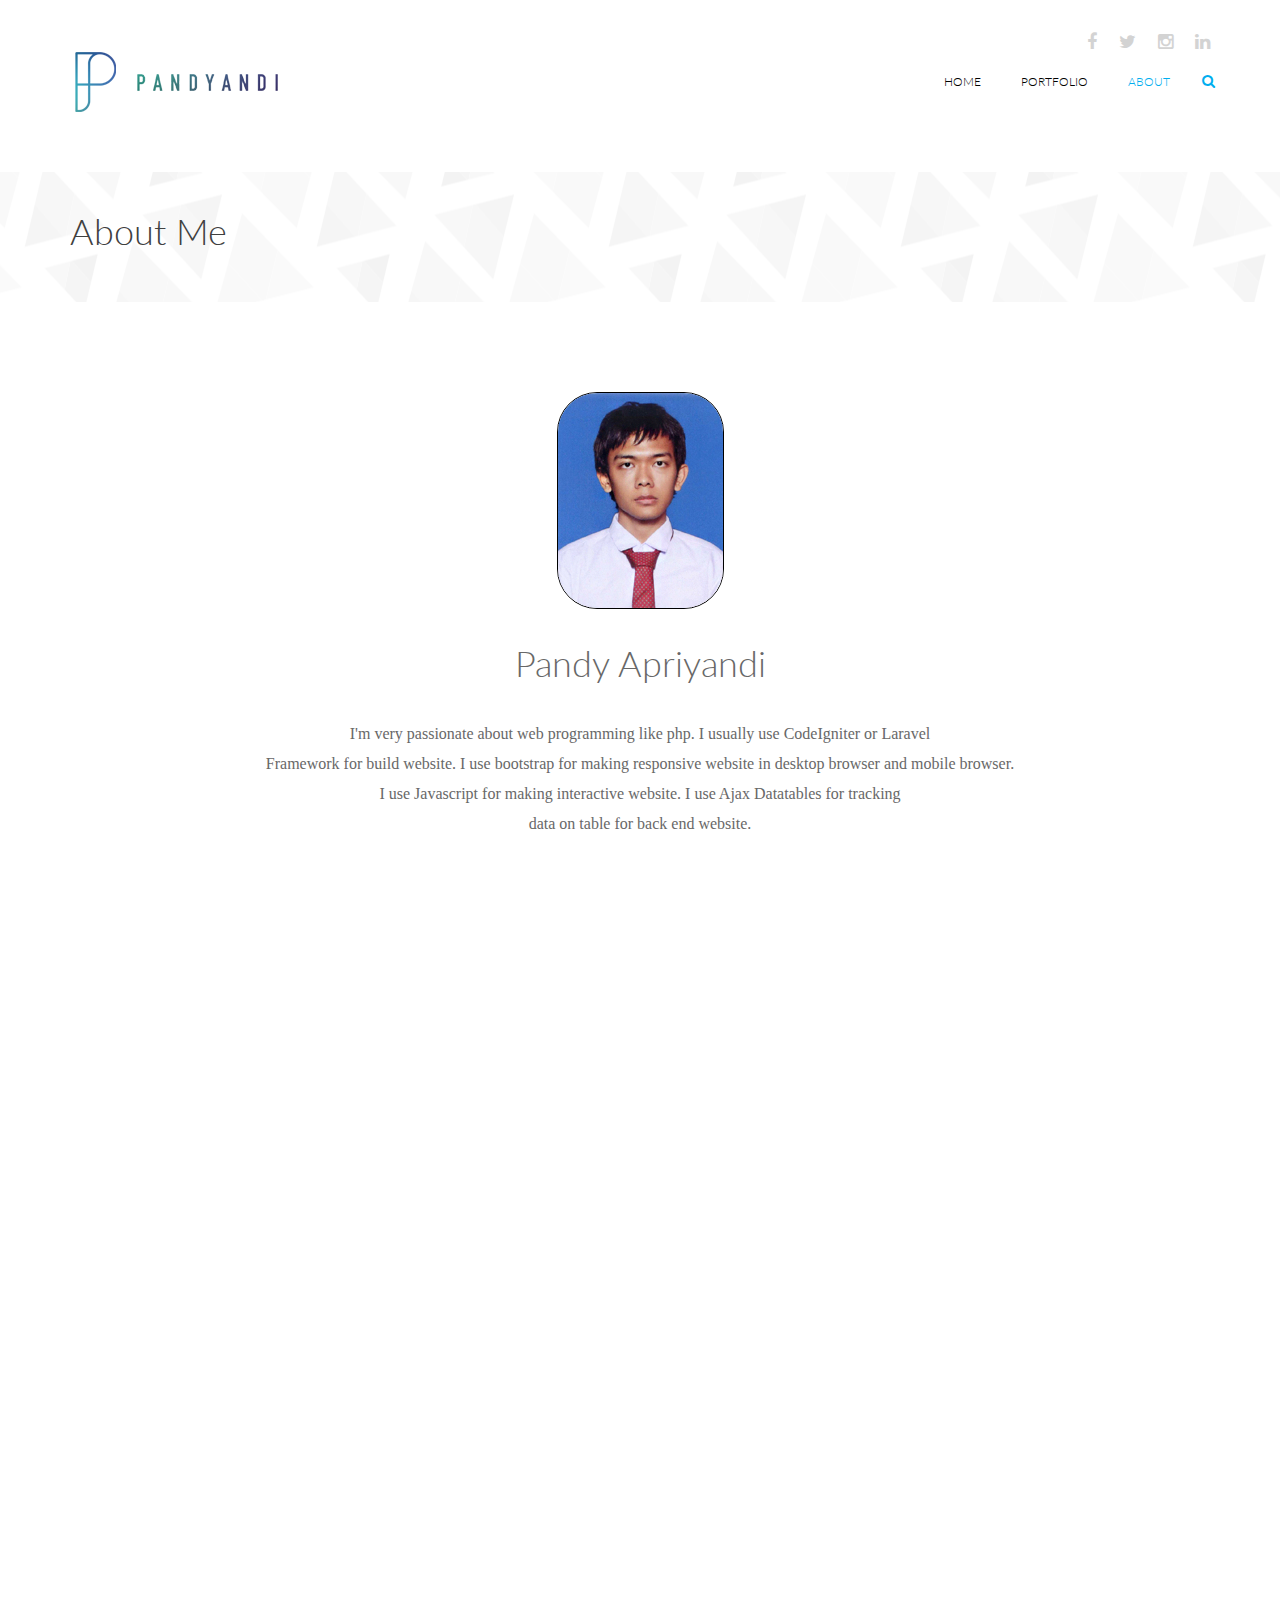
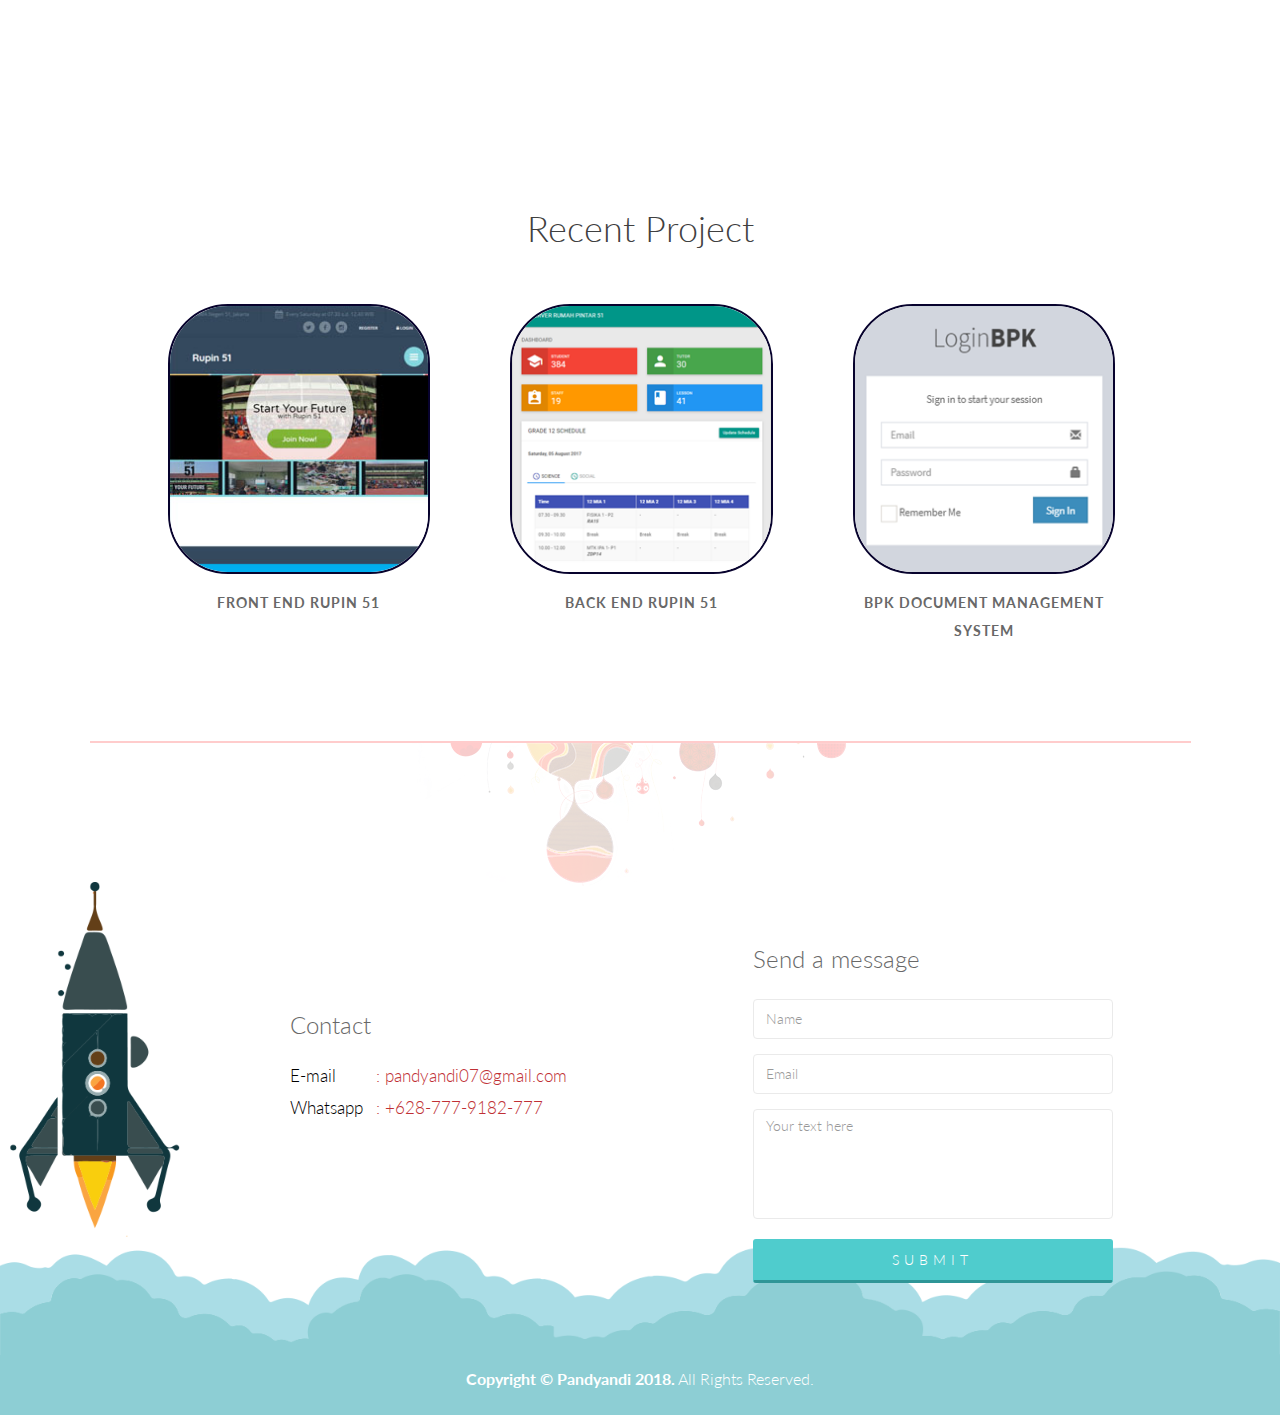
==== about.html @ 8406bbb0 "modified about" ====
<!DOCTYPE html>
<html lang="en">
<head>
    <meta charset="utf-8">
    <meta name="viewport" content="width=device-width, initial-scale=1.0">
    <meta name="description" content="">
    <meta name="author" content="">
    <title>Pandyandi</title>
    <link href="css/bootstrap.min.css" rel="stylesheet">
    <link href="css/font-awesome.min.css" rel="stylesheet">
    <link href="css/lightbox.css" rel="stylesheet"> 
    <link href="css/animate.min.css" rel="stylesheet"> 
	<link href="css/main.css" rel="stylesheet">
	<link href="css/responsive.css" rel="stylesheet">

    <!--[if lt IE 9]>
	    <script src="js/html5shiv.js"></script>
	    <script src="js/respond.min.js"></script>
    <![endif]-->       
    <link rel="shortcut icon" href="images/ico/favicon.ico">
    <link rel="apple-touch-icon-precomposed" sizes="144x144" href="images/ico/apple-touch-icon-144-precomposed.png">
    <link rel="apple-touch-icon-precomposed" sizes="114x114" href="images/ico/apple-touch-icon-114-precomposed.png">
    <link rel="apple-touch-icon-precomposed" sizes="72x72" href="images/ico/apple-touch-icon-72-precomposed.png">
    <link rel="apple-touch-icon-precomposed" href="images/ico/apple-touch-icon-57-precomposed.png">
</head><!--/head-->

<body>
    <header id="header">      
        <div class="container">
            <div class="row">
                <div class="col-sm-12 overflow">
                   <div class="social-icons pull-right">
                        <ul class="nav nav-pills">
                            <li><a href="https://www.facebook.com/pandyandi"><i class="fa fa-facebook"></i></a></li>
                            <li><a href="https://www.twitter.com/pandyandi"><i class="fa fa-twitter"></i></a></li>
                            <li><a href="https://www.instagram.com/pandyandi"><i class="fa fa-instagram"></i></a></li>
                            <li><a href="https://www.linkedin.com/in/pandy-apriyandi-894330129/"><i class="fa fa-linkedin"></i></a></li>
                        </ul>
                    </div> 
                </div>
             </div>
        </div>
        <div class="navbar navbar-inverse" role="banner">
            <div class="container">
                <div class="navbar-header">
                    <button type="button" class="navbar-toggle" data-toggle="collapse" data-target=".navbar-collapse">
                        <span class="sr-only">Toggle navigation</span>
                        <span class="icon-bar"></span>
                        <span class="icon-bar"></span>
                        <span class="icon-bar"></span>
                    </button>

                    <a class="navbar-brand" href="index.html">
                        <h1><img src="images/logo.png" alt="logo"></h1>
                    </a>
                    
                </div>
                <div class="collapse navbar-collapse">
                    <ul class="nav navbar-nav navbar-right">
                        <li class="dropdown"><a href="https://pandyandi.github.io/">Home</a></li>
                        <li class="dropdown"><a href="portfolio.html">Portfolio</a></li>
                        <li class="active"><a href="about.html">About</a></li>           
                    </ul>
                </div>
                <div class="search">
                    <form role="form">
                        <i class="fa fa-search"></i>
                        <div class="field-toggle">
                            <input type="text" class="search-form" autocomplete="off" placeholder="Search">
                        </div>
                    </form>
                </div>
            </div>
        </div>
    </header>
    <!--/#header-->


    <section id="page-breadcrumb">
        <div class="vertical-center sun">
             <div class="container">
                <div class="row">
                    <div class="action">
                        <div class="col-sm-12">
                            <h1 class="title">About Me</h1>
                            <!-- <p>Why our Clients love to work with us.</p> -->
                        </div>
                     </div>
                </div>
            </div>
        </div>
   </section>
    <!--/#page-breadcrumb-->

    <section id="about-company" class="padding-top wow fadeInUp" data-wow-duration="400ms" data-wow-delay="400ms">
        <div class="container">
            <div class="row">
                <div class="col-sm-12 text-center">
                    <img src="images/aboutus/photo.png" class="margin-bottom photo" alt="">
                    <h1 class="margin-bottom">Pandy Apriyandi</h1>
                    <div class="row">   
                        <div class="col-sm-2"></div>
                        <div class="col-sm-8">                
                        <p style="font-size: 16px;line-height: 30px;font-family:palatino linotype;color: #686868">I'm very passionate about web programming like php. I usually use CodeIgniter or Laravel<br> Framework for build website. I use bootstrap for making responsive website in desktop browser and mobile browser. I use Javascript for making interactive website. I use Ajax Datatables for tracking<br> data on table for back end website.</p>
                        </div>
                        <div class="col-sm-3"></div>
                    </div> 
                </div>
            </div>
        </div>
    </section>
    <!--/#about-company-->    

    <!-- <section id="action">
        <div class="vertical-center">
             <div class="container">
                <div class="row">
                    <div class="action count">
                        <div class="col-sm-3 text-center wow bounceIn" data-wow-duration="1000ms" data-wow-delay="300ms">
                            <h1 class="timer bold" data-to="7000" data-speed="3000" data-from="0"></h1>   
                            <h3>Happy Clients</h3>
                        </div>
                        <div class="col-sm-3 text-center wow bounceIn" data-wow-duration="1000ms" data-wow-delay="300ms">
                            <h1 class="timer bold" data-to="12" data-speed="3000" data-from="0"></h1>   
                            <h3>Years in Business</h3> 
                        </div>
                        <div class="col-sm-3 text-center wow bounceIn" data-wow-duration="1000ms" data-wow-delay="300ms">
                            <h1 class="timer bold" data-to="432" data-speed="3000" data-from="0"></h1> 
                            <h3>Cups of Coffee</h3>
                        </div>
                        <div class="col-sm-3 text-center wow bounceIn" data-wow-duration="1000ms" data-wow-delay="300ms">
                            <h1 class="timer bold" data-to="145" data-speed="3000" data-from="0"></h1> 
                            <h3>Total Project</h3>
                        </div>
                    </div>
                </div>
            </div>
        </div>
    </section> -->
    <!--/#action-->

    <section id="company-information" class="padding-top">
        <div class="container">
            <div class="row">
                <div class="about-us">
                    <div class="col-sm-6 wow fadeInLeft" data-wow-duration="1000ms" data-wow-delay="300ms">
                        <!-- <h2 class="bold">About Me</h2>
                        <div class="row">
                            <div class="col-sm-5">
                                <img src="images/aboutus/6.png" class="img-responsive" alt="">
                            </div>
                            <div class="col-sm-7">
                                <h3 class="top-zero">Pandy Apriyandi</h3>
                                <p><br>I am Pandy Apriyandi. I am fresh graduate from Gunadarma University. I am hard worker. Honesty and discipline is my priority. I have good communication to other. <br> <br>I like to learn something new to get new experience in working. I am very passionate about web programming like php. I usually use CodeIgniter and Laravel for making website.</p>
                            </div>
                        </div> -->
                        <br>
                        <br>
                        <br>
                        <div class="clients text-center wow fadeInUp" data-wow-duration="500ms" data-wow-delay="300ms">
                            <p style="margin-top: 160px"><img src="images/home/laptop.png" class="img-responsive" alt=""></p>
                            <h1 class="title">Full Stack Web Developer</h1>
                            <!--<p>Sed do eiusmod tempor incididunt ut labore et dolore magna aliqua. <br> Ut enim ad minim veniam, quis nostrud </p>-->
                        </div>
                    </div>
                    <div class="col-sm-6 wow fadeInRight" data-wow-duration="1000ms" data-wow-delay="300ms">
                        <div class="our-skills">
                            <h2 class="bold">Skills</h2>
                            <div class="single-skill">
                                <h3>HTML5</h3>
                                <div class="progress">
                                    <div class="progress-bar six-sec-ease-in-out" style="background: darkmagenta" role="progressbar"  data-transition="91">91%</div>
                                </div>
                            </div>
                            <div class="single-skill">
                                <h3>CSS3</h3>
                                <div class="progress">
                                    <div class="progress-bar progress-bar-primary six-sec-ease-in-out" role="progressbar"  data-transition="87">87%</div>
                                </div>
                            </div>
                            <div class="single-skill">
                                <h3>jQuery</h3>
                                <div class="progress">
                                    <div class="progress-bar progress-bar-success six-sec-ease-in-out" role="progressbar"  data-transition="85">85%</div>
                                </div>
                            </div>
                            <div class="single-skill">
                                <h3>AJAX/AXIOS</h3>
                                <div class="progress">
                                    <div class="progress-bar progress-bar-danger six-sec-ease-in-out" role="progressbar"  data-transition="81">81%</div>
                                </div>
                            </div>
                            <div class="single-skill">
                                <h3>PHP</h3>
                                <div class="progress">
                                    <div class="progress-bar progress-bar-warning six-sec-ease-in-out" role="progressbar"  data-transition="73">73%</div>
                                </div>
                            </div>
                            <div class="single-skill">
                                <h3>CodeIgniter/Laravel</h3>
                                <div class="progress">
                                    <div class="progress-bar progress-bar-primary six-sec-ease-in-out" role="progressbar"  data-transition="84">84%</div>
                                </div>
                            </div>
                            <div class="single-skill">
                                <h3>Node.js</h3>
                                <div class="progress">
                                    <div class="progress-bar six-sec-ease-in-out" role="progressbar"  data-transition="52">52%</div>
                                </div>
                            </div>
                            <div class="single-skill">
                                <h3>Vue.js</h3>
                                <div class="progress">
                                    <div class="progress-bar progress-bar-success six-sec-ease-in-out" role="progressbar"  data-transition="21">21%</div>
                                </div>
                            </div>
                            <div class="single-skill">
                                <h3>React</h3>
                                <div class="progress">
                                    <div class="progress-bar progress-bar-warning six-sec-ease-in-out" role="progressbar"  data-transition="21">21%</div>
                                </div>
                            </div>
                        </div>
                    </div>
                </div>
            </div>
        </div>
    </section>
    <section id="related-work" class="padding-top padding-bottom">
        <div class="container">
            <div class="row">
                <h1 class="title text-center">Recent Project</h1>
                <div class="col-sm-1">
                </div>
                <div class="col-sm-3" style="margin-right: 50px">
                    <div class="portfolio-wrapper">
                        <div class="portfolio-single">
                            <div class="portfolio-thumb">
                                <img src="images/portfolio/1.png" class="img-responsive2" alt="">
                            </div>
                            <div class="portfolio-view">
                                <ul class="nav nav-pills">
                                    <li><a href="http://www.rupin51.org/"  target="_blank"><i class="fa fa-link"></i></a></li>
                                    <li><a href="images/portfolio/home.png" data-lightbox="example-set"><i class="fa fa-eye"></i></a></li>
                                </ul>
                            </div>
                        </div>
                        <div class="portfolio-info ">
                            <h2>Front End RUPIN 51</h2>
                        </div>
                    </div>
                </div>
                <div class="col-sm-3" style="margin-right: 50px">
                    <div class="portfolio-wrapper">
                        <div class="portfolio-single">
                            <div class="portfolio-thumb">
                                <img src="images/portfolio/staffrupin/small dashboard.png" class="img-responsive2" alt="">
                            </div>
                            <div class="portfolio-view">
                                <ul class="nav nav-pills">
                                    <li><a href="http://www.staff.rupin51.org/" target="_blank"><i class="fa fa-link"></i></a></li>
                                    <li><a href="images/portfolio/staffrupin/dashboard.png" data-lightbox="example-set"><i class="fa fa-eye"></i></a></li>
                                </ul>
                            </div>
                        </div>
                        <div class="portfolio-info ">
                            <h2>Back End RUPIN 51</h2>
                        </div>
                    </div>
                </div>
                <div class="col-sm-3">
                    <div class="portfolio-wrapper">
                        <div class="portfolio-single">
                            <div class="portfolio-thumb">
                                <img src="images/portfolio/bpk/small bpk login.png" class="img-responsive2" alt="">
                            </div>
                            <div class="portfolio-view">
                                <ul class="nav nav-pills">
                                    <li><a href="http://bpk.kampungusaha.com/login" target="_blank"><i class="fa fa-link"></i></a></li>
                                    <li><a href="images/portfolio/bpk/bpk login.png" data-lightbox="example-set"><i class="fa fa-eye"></i></a></li>
                                </ul>
                            </div>
                        </div>
                        <div class="portfolio-info ">
                            <h2>BPK Document Management System</h2>
                        </div>
                    </div>
                </div>
                <div class="col-sm-1"></div>
            </div>
        </div>
    </section>
    <!--/#related-work-->

    <!--/#company-information-->

    <!-- <section id="team">
        <div class="container">
            <div class="row">
                <h1 class="title text-center wow fadeInDown" data-wow-duration="500ms" data-wow-delay="300ms">Meet the Team</h1>
                <p class="text-center wow fadeInDown" data-wow-duration="400ms" data-wow-delay="400ms">Sed do eiusmod tempor incididunt ut labore et dolore magna aliqua. <br>
                Ut enim ad minim veniam, quis nostrud </p>
                <div id="team-carousel" class="carousel slide wow fadeIn" data-ride="carousel" data-wow-duration="400ms" data-wow-delay="400ms"> -->
                    <!-- Indicators -->
                    <!-- <ol class="carousel-indicators visible-xs">
                        <li data-target="#team-carousel" data-slide-to="0" class="active"></li>
                        <li data-target="#team-carousel" data-slide-to="1"></li>
                    </ol> -->
                    <!-- Wrapper for slides -->
                    <!-- <div class="carousel-inner">
                        <div class="item active">
                            <div class="col-sm-3 col-xs-6">
                                <div class="team-single-wrapper">
                                    <div class="team-single">
                                        <div class="person-thumb">
                                            <img src="images/aboutus/1.jpg" class="img-responsive" alt="">
                                        </div>
                                        <div class="social-profile">
                                            <ul class="nav nav-pills">
                                                <li><a href="#"><i class="fa fa-facebook"></i></a></li>
                                                <li><a href="#"><i class="fa fa-twitter"></i></a></li>
                                                <li><a href="#"><i class="fa fa-google-plus"></i></a></li>
                                            </ul>
                                        </div>
                                    </div>
                                    <div class="person-info">
                                        <h2>John Doe</h2>
                                        <p>CEO &amp; Developer</p>
                                    </div>
                                </div>
                            </div>
                            <div class="col-sm-3 col-xs-6">
                                <div class="team-single-wrapper">
                                    <div class="team-single">
                                        <div class="person-thumb">
                                            <img src="images/aboutus/2.jpg" class="img-responsive" alt="">
                                        </div>
                                        <div class="social-profile">
                                            <ul class="nav nav-pills">
                                                <li><a href="#"><i class="fa fa-facebook"></i></a></li>
                                                <li><a href="#"><i class="fa fa-twitter"></i></a></li>
                                                <li><a href="#"><i class="fa fa-google-plus"></i></a></li>
                                            </ul>
                                        </div>
                                    </div>
                                    <div class="person-info">
                                        <h2>John Doe</h2>
                                        <p>CEO &amp; Developer</p>
                                    </div>
                                </div>
                            </div>
                            <div class="col-sm-3 col-xs-6">
                                <div class="team-single-wrapper">
                                    <div class="team-single">
                                        <div class="person-thumb">
                                            <img src="images/aboutus/3.jpg" class="img-responsive" alt="">
                                        </div>
                                        <div class="social-profile">
                                            <ul class="nav nav-pills">
                                                <li><a href="#"><i class="fa fa-facebook"></i></a></li>
                                                <li><a href="#"><i class="fa fa-twitter"></i></a></li>
                                                <li><a href="#"><i class="fa fa-google-plus"></i></a></li>
                                            </ul>
                                        </div>
                                    </div>
                                    <div class="person-info">
                                        <h2>John Doe</h2>
                                        <p>CEO &amp; Developer</p>
                                    </div>
                                </div>
                            </div>
                            <div class="col-sm-3 col-xs-6">
                                <div class="team-single-wrapper">
                                    <div class="team-single">
                                        <div class="person-thumb">
                                            <img src="images/aboutus/1.jpg" class="img-responsive" alt="">
                                        </div>
                                        <div class="social-profile">
                                            <ul class="nav nav-pills">
                                                <li><a href="#"><i class="fa fa-facebook"></i></a></li>
                                                <li><a href="#"><i class="fa fa-twitter"></i></a></li>
                                                <li><a href="#"><i class="fa fa-google-plus"></i></a></li>
                                            </ul>
                                        </div>
                                    </div>
                                    <div class="person-info">
                                        <h2>John Doe</h2>
                                        <p>CEO &amp; Developer</p>
                                    </div>
                                </div>
                            </div>
                        </div>
                        <div class="item">
                            <div class="col-sm-3 col-xs-6">
                                <div class="team-single-wrapper">
                                    <div class="team-single">
                                        <div class="person-thumb">
                                            <img src="images/aboutus/4.jpg" class="img-responsive" alt="">
                                        </div>
                                        <div class="social-profile">
                                            <ul class="nav nav-pills">
                                                <li><a href="#"><i class="fa fa-facebook"></i></a></li>
                                                <li><a href="#"><i class="fa fa-twitter"></i></a></li>
                                                <li><a href="#"><i class="fa fa-google-plus"></i></a></li>
                                            </ul>
                                        </div>
                                    </div>
                                    <div class="person-info">
                                        <h2>John Doe</h2>
                                        <p>CEO &amp; Developer</p>
                                    </div>
                                </div>
                            </div>
                            <div class="col-sm-3 col-xs-6">
                                <div class="team-single-wrapper">
                                    <div class="team-single">
                                        <div class="person-thumb">
                                            <img src="images/aboutus/3.jpg" class="img-responsive" alt="">
                                        </div>
                                        <div class="social-profile">
                                            <ul class="nav nav-pills">
                                                <li><a href="#"><i class="fa fa-facebook"></i></a></li>
                                                <li><a href="#"><i class="fa fa-twitter"></i></a></li>
                                                <li><a href="#"><i class="fa fa-google-plus"></i></a></li>
                                            </ul>
                                        </div>
                                    </div>
                                    <div class="person-info">
                                        <h2>John Doe</h2>
                                        <p>CEO &amp; Developer</p>
                                    </div>
                                </div>
                            </div>
                            <div class="col-sm-3 col-xs-6">
                                <div class="team-single-wrapper">
                                    <div class="team-single">
                                        <div class="person-thumb">
                                            <img src="images/aboutus/2.jpg" class="img-responsive" alt="">
                                        </div>
                                        <div class="social-profile">
                                            <ul class="nav nav-pills">
                                                <li><a href="#"><i class="fa fa-facebook"></i></a></li>
                                                <li><a href="#"><i class="fa fa-twitter"></i></a></li>
                                                <li><a href="#"><i class="fa fa-google-plus"></i></a></li>
                                            </ul>
                                        </div>
                                    </div>
                                    <div class="person-info">
                                        <h2>John Doe</h2>
                                        <p>CEO &amp; Developer</p>
                                    </div>
                                </div>
                            </div>
                            <div class="col-sm-3 col-xs-6">
                                <div class="team-single-wrapper">
                                    <div class="team-single">
                                        <div class="person-thumb">
                                            <img src="images/aboutus/1.jpg" class="img-responsive" alt="">
                                        </div>
                                        <div class="social-profile">
                                            <ul class="nav nav-pills">
                                                <li><a href="#"><i class="fa fa-facebook"></i></a></li>
                                                <li><a href="#"><i class="fa fa-twitter"></i></a></li>
                                                <li><a href="#"><i class="fa fa-google-plus"></i></a></li>
                                            </ul>
                                        </div>
                                    </div>
                                    <div class="person-info">
                                        <h2>John Doe</h2>
                                        <p>CEO &amp; Developer</p>
                                    </div>
                                </div>
                            </div>
                        </div>
                    </div> -->

                    <!-- Controls -->
                    <!-- <a class="left team-carousel-control hidden-xs" href="#team-carousel" data-slide="prev">left</a>
                    <a class="right team-carousel-control hidden-xs" href="#team-carousel" data-slide="next">right</a>
                </div>
            </div>
        </div>
    </section> -->
    <!--/#team-->

    <footer id="footer">
        <div class="container">
            <div class="row">
                <div class="col-sm-12 text-center bottom-separator">
                    <img src="images/home/under.png" class="img-responsive inline" alt="">
                </div>
                <div class="col-md-2 col-sm-6">
                    <!-- <div class="testimonial bottom">
                        <h2>Testimonial</h2>
                        <div class="media">
                            <div class="pull-left">
                                <a href="#"><img src="images/home/profile1.png" alt=""></a>
                            </div>
                            <div class="media-body">
                                <blockquote>Nisi commodo bresaola, leberkas venison eiusmod bacon occaecat labore tail.</blockquote>
                                <h3><a href="#">- Jhon Kalis</a></h3>
                            </div>
                         </div>
                        <div class="media">
                            <div class="pull-left">
                                <a href="#"><img src="images/home/profile2.png" alt=""></a>
                            </div>
                            <div class="media-body">
                                <blockquote>Capicola nisi flank sed minim sunt aliqua rump pancetta leberkas venison eiusmod.</blockquote>
                                <h3><a href="">- Abraham Josef</a></h3>
                            </div>
                        </div>   
                    </div> --> 
                </div>
                <div class="col-md-4 col-sm-6">
                    <div class="contact-info bottom">
                        <br>
                        <br>
                        <br>
                        <h2>Contact</h2>
                        <address>
                        <table>
                            <tr>
                                <td>
                                    <p  style="font-size:17px;line-height: 130%;">E-mail&emsp;</a></p>
                                </td>
                                <td>
                                    <p  style="font-size:17px;line-height: 130%;"><a href="mailto:pandyandi07@gmail.com">: pandyandi07@gmail.com</a></p>
                                </td>
                            </tr>
                            <tr>
                                <td>
                                    <p  style="font-size:17px;line-height: 130%;">Whatsapp&emsp;</p>
                                </td>
                                <td>
                                    <p  style="font-size:17px;line-height: 130%;"><a href="callto:+6287779182777">: +628-777-9182-777</a> <br></p>
                                </td>
                            </tr>
                        </table>
                        </address>

                        <!-- <h2>Address</h2>
                        <address>
                        Unit C2, St.Vincent's Trading Est., <br> 
                        Feeder Road, <br> 
                        Bristol, BS2 0UY <br> 
                        United Kingdom <br> 
                        </address> -->
                    </div>
                </div>
                <div class="col-md-1 col-sm-6">
                </div>
                <div class="col-md-4 col-sm-12">
                    <div class="contact-form bottom">
                        <h2>Send a message</h2>
                        <form id="main-contact-form" name="contact-form" method="post" action="sendemail.php">
                            <div class="form-group">
                                <input type="text" name="name" class="form-control" required="required" placeholder="Name">
                            </div>
                            <div class="form-group">
                                <input type="email" name="email" class="form-control" required="required" placeholder="Email">
                            </div>
                            <div class="form-group">
                                <textarea name="message" id="message" required="required" class="form-control" rows="8" placeholder="Your text here"></textarea>
                            </div>                        
                            <div class="form-group">
                                <input type="submit" name="submit" class="btn btn-submit" value="Submit">
                            </div>
                        </form>
                    </div>
                </div>
                <div class="col-sm-12">
                    <div class="copyright-text text-center">
                        <p><b>Copyright &copy; Pandyandi 2018.</b> All Rights Reserved.</p>
                    </div>
                </div>
            </div>
        </div>
    </footer>
    <!--/#footer-->

    <script type="text/javascript" src="js/jquery.js"></script>
    <script type="text/javascript" src="js/bootstrap.min.js"></script>
    <script type="text/javascript" src="js/lightbox.min.js"></script>
    <script type="text/javascript" src="js/wow.min.js"></script>
    <script type="text/javascript" src="js/jquery.countTo.js"></script>
    <script type="text/javascript" src="js/main.js"></script>   
   
</body>
</html>
---- css/main.css ----
/*
  Theme Name: Triangle
  Theme Uri: http://designscrazed.org/
  Author: Allie
  Author Uri: http://designscrazed.org/
  Description: Creative Site Template
  Version: 1.1
  */

  @import url(http://fonts.googleapis.com/css?family=Lato:100,300,400,700);
  @import url(http://fonts.googleapis.com/css?family=Open+Sans:300italic,400italic,600italic,700italic,400,300,600,700);
  @import url(http://fonts.googleapis.com/css?family=Noto+Sans:400,700);

  body {
    background: #fff;
    font-family: 'Lato', sans-serif;
    font-weight: 300;
    font-size: 14px;
    line-height: 22px;
    color: #000;
  }

  html {
    height: 100%;
  }


  a{
    color:#C03035;
  }

  a:hover {
    outline: none;
    text-decoration:none;
    color:#4fcccd;
  }

  a:focus {
    outline:none;
    outline-offset: 0;
  }

  a {
    -webkit-transition: 300ms;
    -moz-transition: 300ms;
    -o-transition: 300ms;
    transition: 300ms;
  }


  ul {
    list-style: none;
  }

  h1, h2, h3, h4, h5, h6 {
    font-family: 'Lato', sans-serif;
    font-weight: 300;
  }

  h1{
    color: #686868;
  }

  h2{
    font-size: 24px;
    color: #686868;
  }

  h3{
    font-size: 18px;
  }

  .overflow{
    overflow: hidden;
  }

  .uppercase{
    text-transform: uppercase;
  }

  .btn-common {
    font-size: 14px;
    color: #0099ae;
    border: 1px solid #0099ae;
    font-family: 'Open Sans', sans-serif;
    font-weight: 300;
    padding: 10px 25px;
  }

  #action .col-sm-5{
    position: absolute;

    top: 0;
    height: 100%;
    right: 0;
  }


  .btn-common:hover,
  .btn-common:focus{
    outline: none;
    background: none;
    box-shadow: none;
    color: #01707f;
    border-color:#01707f;
  }

  .align-right{
    text-align: right;
  }

  .inline{
    display: inline-block;
  }

  .padding{
    padding: 65px 0;
  }

  .padding-bottom{
    padding-bottom: 65px;
  }

  .padding-top{
    padding-top: 90px;
  }

  .padding-right{
    padding-right: 80px;
  }

  .padding-left{
    padding-left: 80px;
  }

  .margin-bottom{
    margin-bottom: 35px;
  }

     .carousel-indicators.visible-xs {
      height: 20px;
      margin: 0;
      padding: 0;
      position: absolute;
      top: -35px;
      width: 100%;
      left: 0;
    }

  .carousel-indicators.visible-xs li {
    border-color: #D29948;
    border-width: 2px;
    height: 12px;
    margin: 0 5px 0 0;
    width: 12px;
  }

  .carousel-indicators.visible-xs li.active {
    background: rgba(210, 153, 72, 0.7);
  }


/*************************
*******Header******
**************************/


#header{
  margin-bottom: 0;
  padding: 30px 0 60px 0;
}

#header .navbar-inverse .container{
  position: relative;
}

.search{
  position: absolute;
  top: 20px;
  right: 0;
  z-index: 1;
}

.search i{
  color: #00aeef;
  cursor: pointer;
  position: absolute;
  right: 10px;
  top: 2px;
}

.field-toggle{
  position: relative;
  top: 30px;
  right: 15px;
  display: none;
  height: 50px;
}

.search-form{
  padding-left: 10px;
  height: 40px;
  font-size: 18px;
  color: #818285;
  font-weight: 300;
  outline: none;
  border: 1px solid #00aeef;
  margin-top: 20px;
  border-radius: 4px;
}

.social-icons ul li{
  padding: 0 10px;

}

.social-icons ul li:last-child{
  padding-right: 0;

}

.social-icons ul li a{
  font-size: 18px;
  color: #d3d3d3;
  padding: 0;
}

.social-icons ul li a:hover .fa-facebook {
  color:#0884d5;
}

.social-icons ul li a:hover .fa-twitter {
  color:#2AA7DC;
}

.social-icons ul li a:hover .fa-google-plus {
  color:#A22523;
}

.social-icons ul li a:hover .fa-dribbble {
  color:#E94989;
}

.social-icons ul li a:hover .fa-linkedin {
  color:#006DC0;
}

.social-icons ul li a:hover,
.social-icons ul li a:focus{
  background: none;
}

#header .navbar {
  background: #fff;
  border: 0;
  margin-bottom: 0;
}

#header .navbar-toggle{
  margin-top: 20px;
}

#header .navbar-brand{
  padding: 0;
  margin-left: 0;
}

#header .navbar-brand h1{
  padding: 0;
  margin: 0;
}

#header .navbar-nav.navbar-right >li:last-child{
  margin-right: 20px;
}

#header .navbar-nav.navbar-right >li a {
  color: #000;
  font-size: 12px;
  padding: 20px;
  text-transform: uppercase;
  font-weight: 300;
}


#header .navbar-inverse .navbar-nav  li.active > a,
#header .navbar-inverse .navbar-nav  li.active > a:focus,
#header .navbar-nav.navbar-right li > a:hover,
.navbar-inverse .navbar-nav > .open > a {
  background-color: inherit;
  border: 0;
  color: #00aeef;
}

#header .navbar-inverse .navbar-nav  li a:hover{
  color: #00aeef;
}


/*  Dropdown menu*/

ul.sub-menu {
  display: none;
  list-style: none;
  padding: 0;
  margin: 0;
}

#header .navbar-nav li ul.sub-menu li a{
  color: #818285;
  padding: 5px 0;
  font-size: 13px;
  display: block;
  text-transform: capitalize;
}

#header .navbar-nav li ul.sub-menu li .active{
  background: #00aeef;
  color: #fff;
  position: relative;
}

#header .navbar-nav li ul.sub-menu li .active i{
  position: absolute;
  font-size: 56px;
  top: -13px;
  color: #0884d5;
}

#header .navbar-nav li ul.sub-menu li .active .fa-angle-right{
  left: -3px;
}

#header .navbar-nav li ul.sub-menu li .active .fa-angle-left{
  right: -3px;
}

#header .navbar-nav li ul.sub-menu li a:hover,
#header .navbar-nav li ul.sub-menu li a:focus{
  background: #00aeef;
  color: #fff;
}

.fa-angle-down{
  padding-left: 5px;
}

.scaleIn {
  -webkit-animation-name: scaleIn;
  animation-name: scaleIn;
}

@-webkit-keyframes scaleIn {
  0% {
    opacity: 0;
    -webkit-transform: scale(0);
    transform: scale(0);
  }

  100% {
    opacity: 1;
    -webkit-transform: scale(1);
    transform: scale(1);
  }
}

@keyframes scaleIn {
  0% {
    opacity: 0;
    -webkit-transform: scale(0);
    -ms-transform: scale(0);
    transform: scale(0);
  }

  100% {
    opacity: 1;
    -webkit-transform: scale(1);
    -ms-transform: scale(1);
    transform: scale(1);
  }
}


/*************************
*******Footer******
**************************/

#footer {
  padding-bottom: 10px;
  background-image: url(../images/home/footer.png);
  background-repeat: repeat-x;
  background-position: bottom;
  background-size: contain;
}

#footer h1{
  margin-bottom: 65px;
  margin-top: 36px;
}

#footer .bottom-separator {
  margin-bottom: 60px;
}

#message {
  height: 110px;
  resize: none;
}

.bottom > h2 {
  margin-top: 0;
  margin-bottom: 26px;
}

.bottom .media-body h3 {
  margin-top: 0;
  padding-left: 25px;
}

.bottom .media-body h3 a{
  color: #ea2c00;
}

.testimonial .media{
  margin-top: 0;
  margin-bottom: 25px;
}

.testimonial .media>.pull-left{
  margin-right: 25px;
}

.testimonial .media>.pull-left img{
  margin-top: 6px;
}

.testimonial .media .media-body blockquote{
  padding-left: 25px;
  padding-right: 30px;
  position: relative;
  border-left: 0;
  margin-bottom: 0;
}

.testimonial .media .media-body blockquote:before{
  position: absolute;
  left: 5px;
  top: 8px;
  content: '"';
  font-size: 40px;
  color: #ea2c00;
  font-family: 'Noto Sans', sans-serif;
  transform:rotate(180deg);
  -ms-transform:rotate(180deg); /* IE 9 */
  -webkit-transform: rotate(180deg); /* Opera, Chrome, and Safari */
  line-height: 0;
}

.testimonial .media .media-body blockquote:after{
  position: absolute;
  right: 30px;
  bottom: 14px;
  content: '"';
  font-size: 40px;
  color: #ea2c00;
  font-family: 'Noto Sans', sans-serif;
  line-height: 0;
}

.contact-info.bottom {
  padding-left: 25px;
}

.bottom > address {
  line-height: 22px;
  margin-bottom: 40px;
}

.form-control {
  border: 1px solid #eaeaea;
  font-weight: 300;
  outline: none;
  box-shadow: none;
  height: 40px;
}

.form-control:hover,
.form-control:focus{
  border-color: #4fcccd;
  outline: none;
  box-shadow: none;
}

.btn-submit {
  width: 100%;
  background-color: #4fcccd;
  color: #fff;
  font-size: 14px;
  font-weight: 300;
  letter-spacing: 5px;
  text-transform: uppercase;
  border-radius: 3px;
  margin-top: 5px;
  border-bottom: 3px solid #2f9697;
  box-shadow: none;
  padding: 10px;
}

.btn-submit:hover,
.btn-submit:focus{
  color: #fff;
  outline: none;
  box-shadow: none;
  opacity: .8;
}

.copyright-text{
  margin-top: 70px;
  color: #fff;
  font-size: 16px;
  padding-bottom: 15px;
}

.copyright-text a {
  color: #3e848a
}

.copyright-text p {
  margin-bottom: 0;
}

/*************************
*******Home Page******
**************************/
#home-slider {
  background: url(../images/home/slider-bg.png) 0 100% repeat-x;
  position: relative;
}

#home-slider .main-slider {
  position: relative;
  height: 450px;
}

#home-slider .slide-text{
  position: absolute;
  top: 50px;
  left: 0;
  width: 450px;
}

.animate-in .slide-text {
  -webkit-animation: fadeInLeftBig 700ms cubic-bezier(0.190,1.000,0.220,1.000) 200ms both;
  animation: fadeInLeftBig 700ms cubic-bezier(0.190,1.000,0.220,1.000) 200ms both;
}

#home-slider .slider-hill {
  position: absolute;
  right: 0;
  bottom: 0;
}

.animate-in .slider-hill {
  -webkit-animation: bounceInDown 1000ms ease-in-out 200ms both;
  animation: bounceInDown 1000ms ease-in-out 200ms both;
}

#home-slider .slider-house {
  position: absolute;
  right: 110px;
  bottom: -30px;
}

.animate-in .slider-house {
  -webkit-animation: bounceInDown 500ms ease-in-out 800ms both;
  animation: bounceInDown 500ms ease-in-out 800ms both;
}

#home-slider .slider-sun {
  position: absolute;
  right: 365px;
  bottom: 100px;
}

.animate-in .slider-sun {
  -webkit-animation: scaleIn 500ms ease-in-out 1200ms both;
  animation: scaleIn 500ms ease-in-out 1200ms both;
}

#home-slider .slider-birds1 {
  position: absolute;
  right: 470px;
  bottom: 75px;
}

.animate-in .slider-birds1 {
  -webkit-animation: fadeInLeft 500ms ease-in-out 1200ms both;
  animation: fadeInLeft 500ms ease-in-out 1200ms both;
}

#home-slider .slider-birds2 {
  position: absolute;
  right: 40px;
  bottom: 150px;
}

.animate-in .slider-birds2 {
  -webkit-animation: fadeInRight 500ms ease-in-out 1200ms both;
  animation: fadeInRight 500ms ease-in-out 1200ms both;
}


#home-slider h1{
  margin-top: 100px;
  margin-bottom: 25px;
}

#home-slider .btn-common {
  margin-top: 20px;
}

#home-slider .preloader {
  position: absolute;
  left: 0;
  top: 0;
  bottom: -30px;
  right: 0;
  background: #fafafa;
  text-align: center;
}

#home-slider .preloader > i {
  font-size: 48px;
  height: 48px;
  line-height: 48px;
  color: #00aeef;
  position: absolute;
  left: 50%;
  margin-left: -24px;
  top: 50%;
  margin-top: -24px;
}

#action {
  background-image: url(../images/home/tour-bg.png);
  background-color: #fbfafa;
  background-repeat: repeat-x;
  height: 157px;
  background-position: center;
  display: table;
  position: static;
  width: 100%;
}

.vertical-center{
  display: table-cell;
  vertical-align: middle;
  width: 100%;
  position: statice;
}


.single-service{
  overflow: hidden;
  display: block;
}

.single-service img {
  margin-bottom: 35px;
}

.single-service .fold {
  margin-bottom: 35px;
}

.single-service h2 {
  margin-top: 0;
  margin-bottom: 15px;
}

.single-service p {
  padding: 0 48px;
}

.action h1{
  margin-top: 0;
}

.action p{
  font-size: 18px;
  margin-bottom: 0;
  font-weight: 300;
}

.action .btn-common{
  margin-top: 55px;
  float: left;
}

.title {
  color: #404040;
  font-weight: 300;
}

.single-features {
  overflow: hidden;
  padding-top: 65px;
  padding-bottom: 40px;
}

.single-features .col-sm-6 {
  margin-top: 50px;
}

.single-features:last-child {
  padding-bottom: 95px;
  padding-top: 0;
}

.single-features h2{
  margin-bottom: 15px;
}

#clients{
  padding-bottom: 45px;
}

.clients {
  margin-bottom: 45px;
}

.clients img {
  display: inline-block;
}

.clients-logo {
  overflow: hidden;
  margin-bottom: 10px;
}



/*************************
*******About Us Page******
**************************/

#action ,
#page-breadcrumb{
  position: relative;
}

#page-breadcrumb {
  background-image: url(../images/home/tour-bg.png);
  background-color: #fbfafa;
  background-repeat: repeat-x;
  height: 130px;
  background-position: center;
  display: table;
  position: static;
  width: 100%;
}

#team {
  padding: 85px 0;
}

#team-carousel {
  margin-top: 80px;
}

#company-information .padding-top{
  padding-top: 172px;

}

.single-service img {
  height: 85px;
}

.tour-button {
  background-image: url(../images/home/tour-icon2.png);
  height: 100%;
  background-repeat: no-repeat;
  position: absolute;
  width: 100%;
  left: 0;
  background-position: 151px 4px;
}

.about-image {
  padding:90px 90px 0;
}

.team-single {
  position: relative;
}

.person-thumb {
  position: relative;
}

.person-thumb img {
}


.social-profile {
  background: none repeat scroll 0 0 rgba(137, 97, 46, 0.8);
  display: none;
  position: absolute;
  text-align: center;
  top: 0;
    -webkit-transition: all 0.9s ease;
  -moz-transition: all 0.9s ease;
  -ms-transition: all 0.9s ease;
  -o-transition: all 0.9s ease;
  transition: all 0.9s ease;transition: all 0.9s ease 0s;
  width: 100%;
  height: 100%;
}

.team-single:hover .social-profile{
  background:rgba(112, 35, 64, 0.9);
  display: block;
  -webkit-animation: fadeInUp 400ms;
  animation: fadeInUp 400ms;
  -webkit-transition: all 0.9s ease;
  -moz-transition: all 0.9s ease;
  -ms-transition: all 0.9s ease;
  -o-transition: all 0.9s ease;
  transition: all 0.9s ease;
}

.social-profile .nav-pills {
  display: inline-block;
  margin-top: -26px;
  padding: 0;
  position: relative;
  top: 50%;
}

.social-profile .nav-pills li {
  display: inline-block;
  margin: 0 5px;
}

.social-profile .nav-pills li a {
  color: #fff;
  border: 1px solid #fff;
  width: 40px;
  height: 40px;
  line-height: 40px;
  text-align: center;
  padding: 0;
  border-radius: 40px;
  -webkit-transition: all 0.9s ease;
  transition: all 0.9s ease;
}

.social-profile .nav-pills li a:hover {
  color: #702340;
  border-color: #702340;
}

.person-info h2 {
  font-weight: 300;
  margin-bottom: 5px;
}

.person-info h3 {
  font-size: 16px;
  color: #686868;
  font-weight: 300;
  margin-top: 0;
  margin-bottom: 0;
}

.team-carousel-control {
  position: absolute;
  top: 36%;
  width: 13px;
  height: 16px;
  text-indent: -9999999px;
  -webkit-transition: all 0.9s ease;
  -moz-transition: all 0.9s ease;
  -ms-transition: all 0.9s ease;
  -o-transition: all 0.9s ease;
  transition: all 0.9s ease;
}

.right.team-carousel-control {
  right: -50px;
  background-image: url(../images/aboutus/right.png);
}

.left.team-carousel-control {
  left: -50px;
  background-image: url(../images/aboutus/left.png);
}

.team-carousel-control:hover{
  background-position: 0 -18px;
  -webkit-transition: all 0.5s ease;
  -moz-transition: all 0.5s ease;
  -ms-transition: all 0.5s ease;
  -o-transition: all 0.5s ease;
  transition: all 0.5s ease;
}

.count h1{
  font-size: 60px;
  color: #00aeef;
}

.count h3{
  font-size: 16px;
}

.progress .progress-bar.six-sec-ease-in-out {
  -webkit-transition: width 1s ease-in-out;
  -moz-transition: width 1s ease-in-out;
  -ms-transition: width 1s ease-in-out;
  -o-transition: width 1s ease-in-out;
  transition:  width 1s ease-in-out;
}

.top-zero{
  margin-top: 0;
}

h3.top-zero{
  font-size: 20px;
}

#company-information .about-us h2{
  margin-bottom: 45px;
}

.single-skill h3{
  font-size: 16px;
}

.progress{
  height: 30px;
  box-shadow: none;
  -webkit-box-shadow: none;
}

.progress-bar{
  line-height: 30px;
  box-shadow: none;
  -webkit-box-shadow: none;
}

.progress-bar.progress-bar-primary{
  background: #00aeef;
}



/*************************
*******Service Page******
**************************/
#recent-projects{
  padding: 85px 0;
}

.recent-projects .team-single{
  height: 355px;
}

.recent-projects p.padding-bottom{
  padding-bottom: 50px;
}

.choose{
  padding-top: 30px;
}

#company-information.choose .padding-top{
  padding-top: 50px;
}

#company-information h2{
  margin-bottom: 25px;
  margin-top: 0;
}

ul.elements{
  list-style: none;
  margin: 0;
  padding: 0;
}

ul.elements li{
  margin: 6px 0;
}

ul.elements li > i{
  color:#C03035;
  display: inline-block;
  margin-right: 10px;
}

#company-information h1.margin-bottom{
  margin-bottom: 26px;
}

/*************************
*******Portfolio Default**
**************************/

.portfolio-single {
  position: relative;
}

.portfolio-thumb {
  position: relative;
}

.portfolio-thumb img {
  width: 100%;
}


.portfolio-single:hover .portfolio-view{
  display: block;
  -webkit-animation: fadeInUp 400ms;
  animation: fadeInUp 400ms;
}

#portfolio .row{
  margin-left: -10px;
  margin-right: -10px;
}

.portfolio-view {
  display: none;
  position: absolute;
  top: 0;
  height: 100%;
  background:rgba(112, 35, 64, 0.9);
  width: 100%;
  border-radius: 60px;
  text-align: center;
}

.portfolio-view .nav-pills {
  padding: 0;
  display: inline-block;
  margin-top: -26px;
  top: 50%;
  position: relative;
}

.portfolio-view .nav-pills li {
  display: inline-block;
  margin: 0 5px;
}

.portfolio-view .nav-pills li a {
  color: #fff;
  border: 1px solid #fff;
  width: 40px;
  height: 40px;
  line-height: 38px;
  text-align: center;
  padding: 0;
  border-radius: 40px;
  -webkit-animation: scaleIn 400ms linear 100ms both;
  animation: scaleIn 400ms linear 100ms both;
  -webkit-transition: all 0.9s ease;
  transition: all 0.9s ease;
}

.portfolio-view .nav-pills li a:hover {
  color: #702340;
  border-color: #702340;
  -webkit-transition: all 0.9s ease;
  transition: all 0.9s ease;
}

.portfolio-info {
  overflow: hidden;
  margin-bottom: 30px;
}

.portfolio-info h2 {
  text-align: center;
  font-weight: bold;
  line-height: 2.0;
  text-transform: uppercase;
  letter-spacing: 1px;
  margin-top: 0cm;
  margin-bottom: 2cm;
  font-size: 14px;
  margin: 15px 0 0;
}

.portfolio-filter {
  margin: 80px 0;
  padding: 0;
}

.portfolio-filter li {
  display: inline-block;
  position: relative;
}

.portfolio-filter li a {
  border-radius: 0;
  color: #686868;
  font-size: 18px;
  font-weight: 300;
  padding: 0 25px;
  text-transform: capitalize;
  border: none;
}

.portfolio-filter li .active{
  background: transparent;
  box-shadow: none;
  -webkit-box-shadow: none;
}

.portfolio-filter li a:hover,
.portfolio-filter li a:focus,
.portfolio-filter li a.active {
  background: transparent;
  box-shadow: none;
  -webkit-box-shadow: none;
}

.portfolio-filter li a.active:before{
  position: absolute;

  content: "";
  left: 0;
  width: 13px;
  height: 16px;
  background: url(../images/portfolio/icon.png);
  top: 5px;
}

.portfolio-pagination{
  text-align: center;

  padding-top: 40px;
  padding-bottom: 90px;
}

.pagination li{
  display: inline-block;
  margin: 0 10px;
}

.pagination li a{
  color: #000;
  padding: 5px 10px;
  border-radius: 5px;
  border: 1px solid #fff;
}

.pagination li:first-child a{
  background: url(../images/portfolio/left.png);
  background-repeat: no-repeat;
  text-indent: -999999999px;
  background-position: center top 10px;
  width: 32px;
  height: 36px;
  border: none;
  -webkit-transition: 300ms;
  -moz-transition: 300ms;
  -o-transition: 300ms;
  transition: 300ms;
}

.pagination li:first-child a:hover{
  background: url(../images/portfolio/left.png);
  background-position: center top -37px;
  background-repeat: no-repeat;
  -webkit-transition: 300ms;
  -moz-transition: 300ms;
  -o-transition: 300ms;
  transition: 300ms;
}

.pagination li:last-child a{
  background: url(../images/portfolio/right.png);
  background-repeat: no-repeat;
  text-indent: -999999999px;
  background-position: center top 10px;
  width: 32px;
  height: 36px;
  border: none;
  -webkit-transition: 300ms;
  -moz-transition: 300ms;
  -o-transition: 300ms;
  transition: 300ms;
}

.pagination li:last-child a:hover{
  background: url(../images/portfolio/right.png);
  background-position: center top -37px;
  background-repeat: no-repeat;
  -webkit-transition: 300ms;
  -moz-transition: 300ms;
  -o-transition: 300ms;
  transition: 300ms;
}

.pagination li a:hover,
.pagination .active a,
.pagination a:active,
.pagination .active a:hover,
.pagination .active a:focus,
.pagination a:focus {
  background: transparent;
  border-color: #C03035;
  color: #C03035;
}


/*****************************
Portfolio with right sidebar
*****************************/

.sidebar h3 {
  color: #404040;
  margin-top: 0;
  border-bottom: 3px solid #ececec;
  margin-bottom: 6px;
  padding-bottom: 8px;
}

.sidebar-item{
  margin-bottom: 48px;
}

.categories .navbar-stacked li {
  border-bottom: 1px solid #ececec;
}

.categories .navbar-stacked li:last-child {
  border-bottom: 0px solid #ececec;
}

.categories .navbar-stacked li a {
  font-size: 16px;
  color: #6a6a6a;
  padding: 8px 0;
  padding-left: 0;
}

.categories .navbar-stacked li a:hover{
  background: none;
  margin-left: 20px;
  color: #0099AE;
  opacity: 1;
}

.categories .navbar-stacked li.active a{
  color: #0099AE;
  padding-left: 20px;
}

.categories .navbar-stacked li.active a:before{
  position: absolute;
  content: "";
  border-color: transparent transparent transparent #0099AE;
  border-width: 8px;
  border-style: solid;
  left: 0;
  top: 13px;
  margin-top: 0;
  z-index: 0;
  transition: all 0.3s ease 0s;
  -moz-transition: all 0.3s ease 0s;
  -webkit-transition: all 0.3s ease 0s;
  -o-transition: all 0.3s ease 0s;
}

.categories .navbar-stacked li.active a:after {
  position: absolute;
  content: "";
  border-color: transparent transparent transparent #fff;
  border-width: 6px;
  border-style: solid;
  left: 0px;
  top: 15px;
  margin-top: 0;
  z-index: 1;
  transition: all 0.3s ease 0s;
  -moz-transition: all 0.3s ease 0s;
  -webkit-transition: all 0.3s ease 0s;
  -o-transition: all 0.3s ease 0s;
}

.sidebar-item .media{
  border-bottom: 1px solid #ececec;
  padding-bottom: 10px;
  padding-top: 21px;
  margin-top: 0;
  transition: all 0.3s ease 0s;
  -moz-transition: all 0.3s ease 0s;
  -webkit-transition: all 0.3s ease 0s;
  -o-transition: all 0.3s ease 0s;
}

.sidebar-item .media:last-child{
  border-bottom: 0px solid #ececec;
  padding-bottom: 0;
}

.sidebar-item .media:hover{
  border-left: 2px solid #0099AE;
  padding-left: 5px;
  transition: all 0.3s ease 0s;
  -moz-transition: all 0.3s ease 0s;
  -webkit-transition: all 0.3s ease 0s;
  -o-transition: all 0.3s ease 0s;
}

.sidebar-item .media:hover.media .media-body h4 a{
  color: #0099AE;
  transition: all 0.3s ease 0s;
  -moz-transition: all 0.3s ease 0s;
  -webkit-transition: all 0.3s ease 0s;
  -o-transition: all 0.3s ease 0s;
}

.sidebar-item .media .media-body h4 {
  margin-top: 0;
  margin-bottom: 8px;
}

.sidebar-item .media .media-body h4 a{
  color: #7d7d7d;
  font-size: 16px;
}

.sidebar-item .media .media-body p {
  color: #b4b4b4;
  font-size: 12px;
}

.tag-cloud .nav-pills{
  margin-top: 16px;
}

.tag-cloud .nav-pills li{
  margin: 0;
  margin-top: 6px;
  margin-right: 4px;
}

.tag-cloud .nav-pills li a{
  font-size: 14px;
  font-weight: 300;
  padding: 5px 15px;
  background: #bbbbbb;
  color: #fff;
  border-radius: 3px;
}

.tag-cloud .nav-pills li a:hover{
  background: #0099AE;
}

.popular ul.gallery {
  margin: 0;
  padding: 0;
  list-style: none;
  margin: 10px -8px;
}

.popular ul.gallery li {
  display: block;
  width: 33.33%;
  float: left;
  padding: 8px;
}

.popular ul.gallery li a {
  display: block;
}

.popular ul.gallery li a img {
  width: 100%;
  transition: border-radius 300ms ease-in;
  -webkit-transition: border-radius 300ms ease-in;
}

.popular ul.gallery li a img:hover {
  border-radius: 60px;
}


/* Start: Recommended Isotope styles */

/**** Isotope Filtering ****/
.isotope-item {
  z-index: 2;
}

.isotope-hidden.isotope-item {
  pointer-events: none;
  z-index: 1;
}

/**** Isotope CSS3 transitions ****/

.isotope,
.isotope .isotope-item {
  -webkit-transition-duration: 0.8s;
  -moz-transition-duration: 0.8s;
  -ms-transition-duration: 0.8s;
  -o-transition-duration: 0.8s;
  transition-duration: 0.8s;
}

.isotope {
  -webkit-transition-property: height, width;
  -moz-transition-property: height, width;
  -ms-transition-property: height, width;
  -o-transition-property: height, width;
  transition-property: height, width;
}

.isotope .isotope-item {
  -webkit-transition-property: -webkit-transform, opacity;
  -moz-transition-property: -moz-transform, opacity;
  -ms-transition-property: -ms-transform, opacity;
  -o-transition-property: -o-transform, opacity;
  transition-property: transform, opacity;
}

/**** disabling Isotope CSS3 transitions ****/
.isotope.no-transition,
.isotope.no-transition .isotope-item,
.isotope .isotope-item.no-transition {
  -webkit-transition-duration: 0s;
  -moz-transition-duration: 0s;
  -ms-transition-duration: 0s;
  -o-transition-duration: 0s;
  transition-duration: 0s;
}




/*****************************
Portfolio Details
*****************************/

#portfolio-information.padding-top{
  padding-top: 100px;
}

.project-name h2{
  margin-top: 0;
  margin-bottom: 15px;
}

#related-work .title{
  margin-bottom: 55px;
  margin-top: 10px;
}

.navbar-default {
  background: none;
  padding: 0;
}

.navbar-default li a{
  font-size: 12px;
  padding: 0;
  padding-right: 15px;
}

.navbar-default li a i{
  padding-right: 8px;
}

.navbar-default li a:hover{
  color: #0884d5;
  background: none;
}

.skills .navbar-default,
.client .navbar-default{
  margin-left: 35px;

}

.live-preview .btn-common{
  margin-top: 21px;
  padding: 13px 45px;
}


/*****************************
Blog Default
*****************************/

.single-blog.timeline {
  background: #FFFFFF;
  border: 1px solid #EEEEEE;
  border-bottom: 0;
  position: relative;
  padding-bottom: 0;
}

.timeline .post-content {
  padding: 20px 20px 0;
}

.post-thumb{
  margin: -1px -1px 0;
  position: relative;
  overflow: hidden;
}

.timeline .post-thumb img {
  width: 100%;
}

.post-thumb iframe{
  width: 100%;
  min-height: 270px;
  border: 0;
}

.post-overlay{
  position: absolute;
  top: 50%;
  display: none;
  width: 94px;
  height: 140px;
  margin-top: -70px;
  overflow: hidden;
}

.post-overlay span{
  position: absolute;
  left: 50%;
  bottom: 0;
  margin-left: -60px;
  -webkit-animation: fadeInUp 400ms;
  animation: fadeInUp 400ms;
  z-index: 9;
}


.post-overlay span:before{
  position: absolute;
  bottom: 0;
  border-style: solid;
  border-width: 60px;
  content: "";
  border-color: transparent transparent #0884d5 transparent;
  z-index: -1;
  cursor: initial;
}

.post-overlay span a{
  font-size: 30px;
  color: #fff;
  background: transparent;
  padding: 0;
  margin-left: 50px;
}

.single-blog:hover .post-overlay{
  display: block;
  -webkit-animation: fadeIn 300ms;
  animation: fadeIn 300ms;
}

.timeline-divider{
  position: relative;
  padding-top: 50px;
}

.timeline-divider:before{
  position: absolute;
  top: 0;
  content: "";
  border-left-style: solid;
  border-left-width: 1px;
  height: 100%;
  border-left-color: #0099AE;
  left: 50%;
  margin-left: -2px;
}

.timeline-blog .col-sm-6.padding-top{
  padding-top: 70px;
}

.post-content{
  padding: 20px 0;
}

.timeline-date .btn-common{
  font-size: 18px;
  color: #4a4a4a;
  font-weight: 300;
  border-radius: 0;
  padding: 17px 40px;
}

.arrow-right{
  position: relative;
}

.arrow-right:after{
  position: absolute;
  right: 1px;
  content: "";
  top: 15px;
  background: url(../images/blog/left.png);
  width: 43px;
  height: 54px;
}

.arrow-left{
  position: relative;
}

.arrow-left:before{
  position: absolute;
  left: -2px;
  content: "";
  top: 86px;
  background: url(../images/blog/right.png);
  width: 43px;
  height: 54px;
}

.post-title {
  margin-top: 0;
}

.post-title a,
.comments-number a{
  color: #686868;
}

.post-content .post-author{
  margin-top: 0;

}

.post-content  .post-author a{
  font-weight: 300;
  font-size: 14px;
  color: #0099AE;
}

a.read-more{
  color: #0099AE;
  font-weight: 300;
}

a.read-more:hover{
  color: #01707F
}

.post-bottom{
  border-top: 1px solid #eeeeee;
  padding-top: 10px;
  margin-top: 20px;
  margin: 20px -20px 0;
  padding: 20px 20px 0;
}


/*****************************
Blog with right sidebar
*****************************/

.single-blog{
  padding-bottom: 30px;
}

.single-blog .post-bottom{
  border-bottom: 1px solid #eeeeee;
  padding-top: 10px;
  padding-bottom: 10px;
}

.single-blog .post-overlay span{
  left: 0;
  top: 0;
  margin-left: 0;
  width: 94px;
  height: 140px;
  background: url(../images/blog/blog-arrow.png);
  -webkit-animation: fadeInLeft 400ms;
  animation: fadeInLeft 400ms;
}

.single-blog .post-overlay span a{
  margin-left: 8px;
  font-weight: 700;
  font-size: 36px;
  line-height: 18px;
  position: absolute;
  top: 50px;
}

.single-blog .post-overlay span a small{
  font-size: 16px;
  font-weight: 300;
  margin-left: 5px;
}

.single-blog .post-overlay span:before{
  border-color: transparent;
  border-width: 0;
}

.post-nav{
  margin:0;
  padding: 0;
}

.post-nav li a{
  color: #0099AE;
  padding: 0;
  text-align: left;
}

.post-nav li a i{
  color: #0099AE;
  margin-right: 8px;
}

.post-nav li a:hover{
  background: none;
}

.blog-padding-right{
  padding-right:35px;
}

.blog-pagination {
  text-align: center;
  padding-top: 10px;
  padding-bottom: 55px;
}

/*****************************
Blog with right sidebar
*****************************/

.masonery_area .single-blog{}
.masonery_area .single-blog .post-thumb{
  height: auto;
}

.masonery_area .single-blog .post-title{
  margin-top: 5px;
}

.masonery_area .single-blog .post-title a{
  font-size: 20px;
}

.masonery_area .single-blog .post-thumb img{
  height:auto;
}

.masonery_area .single-blog .post-bottom{
  border-top:0;
  padding-top:0;
  margin-top:15px;
}

/* Audio CSS */

.audiojs{
  background:#C03035;
  height: 45px;
  width: 100%;
}

.audiojs .scrubber{
  background: #fff;
  height: 8px;
  border-top: 0;
  width: 170px;
  margin-top: 19px;
  margin-left: 12px;
  border-radius: 10px;
}

.audiojs .play-pause{
  background: #a92b2f;
  width: 68px;
  height: 45px;
  padding: 0;
  padding-left: 24px;
  padding-top: 10px;
  border-right: 0;
}

.audiojs .time{
  display: none;

}

.audiojs .progress{
  background: #A92B2F;

  height: 8px;
  border-radius: 10px;
}

.audiojs .loaded{
  background:#fff;
  height: 8px;
  border-radius: 10px;
}


/*****************************
Blog Details
*****************************/

.navbar-nav.post-nav li{
  margin-right: 60px;
}

.single-blog.blog-details .post-content{
  padding-top: 30px;
}

.single-blog.blog-details .post-bottom{
  margin-top: 55px;
}

.blog-share{
  margin-top: 40px;
  background: #f5f5f5;
  display: inline-block;
  padding: 2px 0;
}

span.stMainServices,
span.stButton_gradient,
.stButton .chicklets{
  height:24px !important;
}

.author-profile.padding{
  padding-top:50px;
}

.author-profile .col-sm-2 img{
  width: 100%;
  border-left: 3px solid #0099AE;
}

.author-profile h3{
  margin-top:0;
  color: #3a424c;
}

.author-profile p{
  color: #3a424c;
  font-weight: 400;
}

.author-profile span a{
  color: #C03035;
}

.response-area{
  border-bottom: 0;
}

.response-area h2{
  margin-top: 0;
  margin-bottom: 0;
  border-bottom: 0;
  padding-bottom: 20px;
}

.post-comment{
  padding-left: 70px;
  padding-top: 36px;
  border-top: 1px solid #f1e8dd;
}

.post-comment .pull-left img{
  margin-right: 60px;
  border-left: 3px solid #0884d5;
}

.post-comment .media-body{
  padding-top: 6px;
  border-bottom: 0;
  padding-bottom: 50px;
}

.post-comment .media-body p{
  margin-top:10px;
}

.post-comment .media-body span i{
  color: #C03035;
  margin-right: 10px;
}

.post-comment .media-body span a{
  color: #C03035;
  font-weight: 700;
}

.post-comment .media-body .post-nav li a{
  font-weight: 300;
}

.parrent .media-list{
  margin-left: 190px;
}

.parrent .post-comment{
  padding-left: 0;
  margin-left: 70px;
}


/****************************
********* Contact Us*********
*****************************/
#map-section {
  margin-top: 50px;
  margin-bottom: 50px;
  position: relative;
}

#gmap {
  height: 350px;
}

.get-in-touch img {
  margin-top: 35px;
  margin-bottom: 32px;
}

.get-in-touch p {
  font-size: 18px;
  font-weight: 300;
}

#map-section .contact-info {
  position: absolute;
  background-color: #7c3651;
  right: 0;
  top: 0;
  width: 33%;
  height: 100%;
  padding:25px 50px;
  opacity: 0.9;
  color: #fff;
}

#map-section .contact-info h2,
#map-section .contact-info a {
  color: #fff
}

#map-section address a:hover {
  color:#00AEEF
}

#contact-form #message{
  resize:none;
}

#contact-form .btn-submit {
  width: 28%;
  margin: 5px auto;
}

.corporate-info .corporate-address {
  background-image: url("../images/contact-bg.png");
  background-position: left top;
  background-repeat: no-repeat;
  overflow: hidden;
  padding-bottom: 50px;
}

.corporate-info .corporate-address address {
  background-image: url("../images/icon-map.png");
  background-position: left top;
  background-repeat: no-repeat;
  padding-left: 40px;
}


/****************************
****** Price-table CSS*******
*****************************/

.price-table {
  margin-top: 88px;
  margin-bottom: 96px;
}

.single-price ul {
  padding: 0;
  margin: 0;
  list-style: none;
}

.table-heading {
  background-color: transparent !important;
  color: #FFFFFF !important;
  overflow: hidden;
  padding: 0 !important;
  text-align: center;
}

.single-price.price-one .plan-name,
.single-price.price-two .plan-name,
.single-price.price-three .plan-name,
.single-price.price-four .plan-name {
  color: #fff;
  font-size: 20px;
  margin-bottom: 0;
  padding: 10px 0;
  text-transform: capitalize;
}

.single-price.price-one .plan-name {
  background-color: #0e76bc;
}

.single-price.price-two .plan-name {
  background-color: #ac2429;
}

.single-price.price-three .plan-name {
  background-color: #ed8d1b;
}

.single-price.price-four .plan-name {
  background-color: #6c825f;
}


.single-price .plan-price {
  color: #fff;
  float: none;
  font-size: 14px;
  height: 110px;
  margin-bottom: 15px;
  overflow: hidden;
  position: relative;
  z-index: 5;
  padding-top: 15px;
}


.plan-price .dollar-sign {
  font-size: 18px;
}

.plan-price .price {
  font-size: 24px;
}

.plan-price .month {
  display: block;
  margin-top: -6px;
}

.price-one .plan-price:after,
.price-two .plan-price:after,
.price-three .plan-price:after,
.price-four .plan-price:after  {
  border-style: solid;
  border-width: 110px;
  content: "";
  height: 0;
  left:50%;
  position: absolute;
  top: 0;
  width: 0;
  z-index: -1;
  margin-left: -110px;
}

.price-one .plan-price:after {
  border-color: #0d6fb1 transparent transparent;
}

.price-two .plan-price:after {
  border-color: #ac2429 transparent transparent;
}

.price-three .plan-price:after {
  border-color: #e78817 transparent transparent;
}

.price-four .plan-price:after {
  border-color: #5f7452 transparent transparent;
}

.single-price ul li,
.single-table ul li {
  padding: 12px 18px;
  background-color: #f7f7f7;
  margin-bottom: 5px;
  color: #696969;
}

.single-price ul li span,
.single-table ul li span {
  float: right;
}

.price-one .btn-buynow,
.price-two .btn-buynow,
.price-three .btn-buynow,
.price-four .btn-buynow   {
  border-radius: 0;
  color: #fff;
  padding: 12px;
  font-weight: 300;
  letter-spacing: 3px;
  text-transform: uppercase;
  display: block;
}

.price-one .btn-buynow  {
  background-color: #0d6fb1;
}

.price-two .btn-buynow  {
  background-color: #ac2429;
}

.price-three .btn-buynow  {
  background-color: #e78817;
}

.price-four .btn-buynow  {
  background-color: #5f7452;
}

.price-one .btn-buynow:hover  {
  background-color: #0a5a90;
}

.price-two .btn-buynow:hover  {
  background-color: #821b1e;
}

.price-three .btn-buynow:hover  {
  background-color: #c57413;
}

.price-four .btn-buynow:hover  {
  background-color: #48583e;
}


.price-table2, .price-table3{
  margin-bottom:125px;
}

.price-table4 {
  margin-bottom: 150px
}

.table-one .table-header,
.table-two .table-header,
.table-three .table-header,
.table-four .table-header {
  overflow: hidden;
  padding:20px;
  color: #fff;
}


.table-one .table-header {
  background-color:#0e76bc;
}

.table-two .table-header {
  background-color:#c03035;
}

.table-three .table-header {
  background-color:#ed8d1b;
}

.table-four .table-header {
  background-color:#6c825f;
}

.single-table {
  position: relative;
  padding-top: 60px;
}

.table-one:before,
.table-two:before,
.table-three:before,
.table-four:before {

  border-style: solid;
  border-width: 0 130px 60px;
  content: "";
  height: 0;
  left: 0;
  position: absolute;
  top: 0;
  width: 100%;
}

.table-one:before {
  border-color: transparent transparent #0d6fb1;
}

.table-two:before {
  border-color: transparent transparent #ac2429;
}

.table-three:before {
  border-color: transparent transparent #e78817;
}

.table-four:before {
  border-color: transparent transparent #5f7452;
}

.table-header h2 {
  color: #fff;
  float: left;
  font-size: 24px;
  margin-top: 7px;
}

.table-header .plan-price {
  float: right;
  margin: 0;
  overflow: hidden;
  padding-top: 1px;
}

.single-table .btn-signup {
  display: block;
  text-align: center;
  position:relative;
  z-index:1;
}

.single-table ul {
  margin: 0;
  padding: 0;
}

.table-one .btn-signup:after,
.table-two .btn-signup:after,
.table-three .btn-signup:after,
.table-four .btn-signup:after {
  content: "";
  position: absolute;
  border-style: solid;
  border-width: 78px 130px 0;
  height: 0;
  left: 0;
  top: -1px;
  width: 100%;
  z-index: -1;
}

.table-one .btn-signup:after {
  border-color: #0d6fb1 transparent transparent;
}

.table-two .btn-signup:after {
  border-color: #ac2429 transparent transparent;
}

.table-three .btn-signup:after {
  border-color: #e78817 transparent transparent;
}

.table-four .btn-signup:after {
  border-color: #5f7452 transparent transparent;
}

.single-table .btn-signup a {
  color: #fff;
  display: inline-block;
  overflow: hidden;
  padding: 20px 0 0 0;
  text-transform: uppercase;
  letter-spacing: 3px;
}


.table-one .btn-signup:hover.btn-signup:after{
 border-color: #0b598d transparent transparent;
}


.table-two .btn-signup.btn-signup:hover:after {
  border-color: #831c20 transparent transparent;
}

.table-three .btn-signup.btn-signup:hover:after {
 border-color: #bd7014 transparent transparent;
}

.table-four .btn-signup.btn-signup:hover:after{
  border-color: #3d4b35 transparent transparent;
}


/*************************
********404 page CSS******
**************************/

#error-page {
  display: table;
  height: 100%;
  min-height: 100%;
  width: 100%;
  color: #686868;
  font-size: 18px;
  font-weight: 300;
  padding: 100px 0;
}

#error-page .container-fluid {
  overflow: hidden;
}

.error-page-inner {
  display: table-cell;
  vertical-align: middle;
}

.bg-404 {
  background-image: url("../images/home/tour-bg.png");
  background-repeat: repeat-x;
  background-position: center top;
}

.error-image {
  display: inline-block;
  padding-top: 50px;
  padding-bottom: 50px;
}

.error-image img {
  width: 100%;
}

#error-page h2 {
  font-size:36px;
  text-transform: uppercase;
}

.btn-error {
  font-weight: 300;
  margin-top: 30px;
  padding:25px 55px;
  text-transform: uppercase;
  font-size: 16px;
  letter-spacing: 5px;
  background-color: transparent;
  border: 1px solid #cc9b59;
  margin-top: 50px;
  margin-bottom: 50px;
}

.btn-error:hover, .btn-error:focus  {
  background-color: #cc9b59;
  border-color:#cc9b59;
  color:#fff;
}

#error-page i, #coming-soon i {
  border: 1px solid #cc9b59;
  height: 40px;
  width: 40px;
  line-height: 40px;
  color: #cc9b59;
  font-size: 17px;
  margin:0 15px;
  border-radius: 50%;
  -webkit-transition: all 0.3s ease-in-out;
  -moz-transition: all 0.3s ease-in-out;
  -ms-transition: all 0.3s ease-in-out;
  -o-transition: all 0.3s ease-in-out;
  transition: all 0.3s ease-in-out;
}

#error-page i:hover, #coming-soon i:hover {
  background-color: #cc9b59;
  color: #fff;
  -webkit-transition: all 0.3s ease-in-out;
  -moz-transition: all 0.3s ease-in-out;
  -ms-transition: all 0.3s ease-in-out;
  -o-transition: all 0.3s ease-in-out;
  transition: all 0.3s ease-in-out;
}


/*************************
********404 page CSS******
**************************/

#error-page {
  display: table;
  height: 100%;
  min-height: 100%;
  width: 100%;
  color: #686868;
  font-size: 18px;
  font-weight: 300;
  padding: 100px 0;
}

#error-page .container-fluid {
  overflow: hidden;
}

.error-page-inner {
  display: table-cell;
  vertical-align: middle;
}

.bg-404 {
  background-image: url("../images/404-bg.png");
  background-repeat: repeat-x;
  background-position: center top;
}

.error-image {
  display: inline-block;
  padding-top: 50px;
  padding-bottom: 50px;
}

.error-image img {
  width: 100%;
}

#error-page h2 {
  font-size:36px;
  text-transform: uppercase;
}

.btn-error {
  background-color: rgba(0, 0, 0, 0);
  border: 3px solid #4FCCCD;
  color: #797979;
  font-size: 16px;
  font-weight: 700;
  letter-spacing:0;
  margin-bottom: 50px;
  margin-top: 50px;
  padding: 25px 53px;
  text-transform: uppercase;
  font-family: 'Open Sans', sans-serif;
}

.btn-error:hover, .btn-error:focus  {
  background-color: #4FCCCD;
  border-color:#4FCCCD;
  color:#fff;
}

#error-page i, #coming-soon i {
  border: 3px solid #cecece;
  height: 40px;
  width: 40px;
  line-height: 35px;
  color: #cecece;
  font-size: 17px;
  margin:0 15px;
  border-radius: 50%;
  -webkit-transition: all 0.3s ease-in-out;
  -moz-transition: all 0.3s ease-in-out;
  -ms-transition: all 0.3s ease-in-out;
  -o-transition: all 0.3s ease-in-out;
  transition: all 0.3s ease-in-out;
}

#error-page i.fa-twitter:hover,
#coming-soon i.fa-twitter:hover,
#error-page i.fa-twitter:hover,
#coming-soon i.fa-twitter:hover,
#error-page i.fa-google-plus:hover,
#coming-soon i.fa-google-plus:hover {
  -webkit-transition: all 0.3s ease-in-out;
  -moz-transition: all 0.3s ease-in-out;
  -ms-transition: all 0.3s ease-in-out;
  -o-transition: all 0.3s ease-in-out;
  transition: all 0.3s ease-in-out;
}

#error-page i.fa-facebook:hover,
#coming-soon i.fa-facebook:hover{
  background-color:transparent;
  color: #314A87;
  border-color:#314A87;
}

#error-page i.fa-twitter:hover,
#coming-soon i.fa-twitter:hover{
  background-color:transparent;
  color: #22BBF4;
  border-color:#22BBF4;
}

#error-page i.fa-google-plus:hover,
#coming-soon i.fa-google-plus:hover{
  background-color:transparent;
  color: #DD4C3B;
  border-color:#DD4C3B;
}

/*************************
******Coming Soon CSS*****
**************************/

.logo-image {
  display: block;
  text-align: center;
  margin-top: 80px;
  margin-bottom: 95px;
}

.logo-image img {
  display: inline-block;
}

#coming-soon {
  background-image: url("../images/coming-soon-bg.png");
  background-position: center top;
  background-repeat: repeat-x;
  padding: 40px 0;
  overflow: hidden;
}

#coming-soon .social-link {
  margin-top: 35px;
}

.time-count {
  display: block;
  text-align: center;
}

.time-count ul {
  padding-left: 0;
}

#countdown {
  display: block;
  max-width: 960px;
  margin: 80px auto 100px;
}


#countdown li {
  float: left;
  display: block;
  width: 25%;
  text-align: center;
  height: 254px;
  background-position: 50% 0;
  background-repeat: no-repeat;
  background-size: contain !important;
  position: relative;
  color: #fff;
}

#countdown li.angle-one {
  background-image: url(../images/coming-soon1.png);
  left: 120px;
}

#countdown li.angle-two {
  background-image: url(../images/coming-soon2.png);
  left: 40px;
}

#countdown li.angle-three {
  background-image: url(../images/coming-soon3.png);
  right: 40px;
}

#countdown li.angle-four {
  background-image: url(../images/coming-soon4.png);
  right: 120px;
}

#countdown li > span {
  font-size: 48px;
  line-height: 48px;
  font-weight: 700;
  color: #fff;
  display: inline-block;
  margin-top: 40px;
}

#countdown li.angle-two > span,
#countdown li.angle-four > span {
  margin-top: 80px;
}


#subscribe {
  background-color: #565656;
  color: #FFFFFF;
  padding: 40px 0 50px;
}

#subscribe h2 {
  color: #fff;
  text-transform: uppercase;
}

#subscribe .fa-envelope-o {
  color: #0884d5;
  margin-right: 5px;
}

#subscribe .form-control {
  background-color: transparent;
  height: 52px;
  color: #fff;
  border:2px solid #00aeef;
}

#newsletter {
  margin-top: 35px;
  position: relative;
}

#newsletter i {
  color: #0884d5;
  font-size: 36px;
  position: absolute;
  right: 12px;
  top: 7px;
}

.newsletter p {
  color: #919191;
  font-size: 12px;
  margin-top: 10px;
}

#coming-soon-footer {
  padding: 45px 0;
  line-height: 15px;
  overflow: hidden;
}

#coming-soon-footer a {
  color: #d89b4e;
}

#coming-soon-footer a:hover {
  color: #b38040
}

/*Shortcodes CSS*/
.bs-example{
  margin: 0 0 20px;
}

.panel-group{
  border: 1px solid #eee;
}
.panel-default{
  border: 0;
}
.panel-group .panel{
  border-radius: 0;
}
.panel-group .panel+.panel{
  margin-top: 0;
}

.panel-default>.panel-heading{
  background-color: transparent;
  border-top: 1px solid #eee;
}

.panel-group .panel-default:first-child>.panel-heading{
  border-top: 0;
}

.panel-default>.panel-heading+.panel-collapse .panel-body{
  border-top-color: #eee;
}


.nav-pills>li.active>a, .nav-pills>li.active>a:hover, .nav-pills>li.active>a:focus{
  background-color: #4FCCCD;
}

.tab-content {
  padding-top: 20px;
}

/*Features*/
.feature-inner{
  text-align: center;
}
.icon-wrapper{
  display: inline-block;
  background-color: #4FCCCD;
  color: #fff;
  padding: 25px;
  box-shadow: 0 0 0 5px rgba(0,0,0,.1) inset;
  -webkit-box-shadow: 0 0 0 5px rgba(0,0,0,.1) inset;
  border-radius: 100%;
  margin: 10px 0;
}
---- css/responsive.css ----
@media only screen and (min-width : 768px) {
  .nav.navbar-nav > li:hover > ul.sub-menu{
    display: block;
    -webkit-animation: fadeInUp 400ms;
    animation: fadeInUp 400ms;
  }

  ul.sub-menu {
    position: absolute;
    top: 60px;
    left: 0;
    background: #fff;
    padding: 10px 0;
    width: 240px;
    box-shadow: none;
    display: none;
    z-index: 999;
    border: 1px solid #00aeef;
  }

  #header .navbar-nav li ul.sub-menu li a {
    padding-left: 20px;
  }


}

/*md only*/
@media (min-width: 992px) and (max-width: 1199px) {
  .col-md-4.portfolio-item{
    width: 33%;
  }
}

/*sm only*/
@media (min-width: 768px) and (max-width: 991px) {
  .col-sm-4.portfolio-item{
    width: 33%;
  }
}

/* md */
@media only screen and (max-width : 1200px) {

  /*Pricing Table*/
  .single-price .plan-price:after {
    border-width:100px;
    margin-left:-100px;
  }

  .single-table .table-content {
    padding: 20px;
  }

  .table-header {
    padding: 0 10px 7px;
  }

  .single-table:before {
    border-width:0 106px 60px;
  }

  .single-table .btn-signup:after {
    border-width:78px 106px 0;
  }

}

/* sm */
@media only screen and (max-width : 992px) {

  h1{
    font-size: 25px;
  }

  #header .navbar-nav.navbar-right li {
    padding: 0;
  }

  #header .navbar-nav.navbar-right >li a {
    padding: 20px 10px;
  }

  #home-slider {
    margin-top: 30px;
  }

  #home-slider .main-slider {
    height: 250px;
  }

  #home-slider .slide-text {
    top: 0;
    width: 50%;
  }

  #home-slider h1 {
    margin-top: 0;
  }

  #home-slider .slider-hill {
    width: 400px;
  }

  #home-slider .slider-house {
    width: 250px;
    right: 90px;
    bottom: -20px;
  }

  #home-slider .slider-sun {
    right: 255px;
    bottom: 65px;
    width: 60px
  }

  #home-slider .slider-birds1 {
    right: 320px;
    bottom: 60px;
    width: 70px;
  }

  #home-slider .slider-birds2 {
    right: 0;
    bottom: 90px;
    width: 80px;
  }

  /*Pricing Table*/
  .single-price {
    margin-bottom: 40px;
  }

  .single-price .plan-price {
    height: 140px;
  }

  .single-price .plan-price:after {
    border-width: 140px;
    margin-left: -140px;
  }

  .single-table {
    margin-bottom: 50px;
  }

  .single-table:before {
    border-width: 0 172px 60px;
  }

  .single-table .btn-signup:after {
    border-width: 78px 173px 0;
  }

  #price-table2 {
    margin-bottom: 100px;
  }

  .nav.navbar-nav.post-nav li{
    display: inline-block;
    margin-right: 15px;
  }

  .masonery_area .nav.nav-justified.post-nav li {
    display: table-cell;
  }

  /* Blog */
  .post-comment {
    padding-left: 0;
  }

  .post-comment .pull-left img {
    margin-right: 20px;
  }

  .parrent .post-comment {
    margin-left: 0;
  }

  .parrent .media-list {
    margin-left: 150px;
  }

  .single-blog.two-column .post-overlay{
    margin-top: 0;
  }

}


/* xs */
@media only screen and (max-width : 768px) {

  h1{
    font-size: 22px;
  }

  h2{
    font-size:20px;
  }

  .padding{
    padding: 30px 0;
  }

  #header {
    padding-bottom: 40px;
    padding-top: 10px;
  }

  .social-icons.pull-right{
    float: left !important;
  }

  #header .navbar-inverse .navbar-toggle,
  #header .navbar-inverse .navbar-toggle:focus {
    border-color: #00aeef;
    margin-top: 15px;
    margin-right: 5px;
    outline: none;
  }

  .navbar-header .navbar-toggle .icon-bar {
    background-color: #00aeef;
  }

  #header .navbar-inverse .navbar-toggle:hover {
    background: #00aeef;
  }

  #header .navbar-inverse .navbar-toggle:hover .icon-bar {
    background: #fff;
  }
 
  .navbar-inverse .navbar-collapse,
  .navbar-inverse .navbar-form {
    border-top: 0;
  }

  .navbar.navbar-inverse {
    margin-top: 20px;
    padding-left: 15px;
    padding-right: 15px;
  }

  .social-icons ul li:first-child{
    padding-left: 0;
  }

  .search {
    top: -40px;
  }

  #header .navbar-nav.navbar-right li > a > i {
    display: inline-block;
    float: right;
    padding: 8px 10px 8px 30px
  }

  #header .navbar-nav.navbar-right li > a {
    padding: 10px 0;
  }

  #header .navbar-nav li ul.sub-menu li a {
    padding: 5px 10px;
  }

  #header .navbar-inverse .navbar-nav li.active > a, 
  #header .navbar-inverse .navbar-nav li.active > a:focus, 
  #header .navbar-nav.navbar-right li > a:hover {
    border: none;
  }


  #home-slider {
    margin: 50px 20px;
  }

  #home-slider .main-slider {
    height: 500px;
  }

  #home-slider .slide-text {
    top: 0;
    width: 100%;
    text-align: center;
  }


  #home-slider .slider-hill {
    right: 50%;
    margin-right: -200px;
  }

  #home-slider .slider-house {
    right: 50%;
    margin-right: -125px;
  }

  #home-slider .slider-sun {
    right: 50%;
    margin-right: 60px;
  }

  #home-slider .slider-birds1 {
    width: 70px;
    right: 50%;
    margin-right: 120px;
  }

  #home-slider .slider-birds2 {
    width: 70px;
    right: 50%;
    margin-right: -200px;
  }

  /*Pricing Table*/
  .single-price, .single-table {
    margin-bottom: 45px;
  }

  .single-price .plan-price {
    height: 200px;
    padding-top: 25px;
  }

  .single-price .plan-price:after {
    border-width: 200px;
    margin-left: -200px;
  }

  .single-table:before {
    border-width: 0 225px 60px;
  }

  .single-table .btn-signup:after {
    border-width: 78px 225px 0;
  }

  .single-table .btn-signup a {
    padding: 15px;
  }


  #action.responsive{
    height: 255px;
  }

  .action.take-tour{
    margin-top: -95px;
  }

  .action.take-tour .col-sm-7{
    width: 100%;
    text-align: center;
  }

  .action.take-tour .col-sm-5{
    width: 100%;
    margin-top: 120px;
  }

  .single-features {
    padding-bottom: 0;
    padding-top: 30px;
  }

  .single-features img {
    margin-bottom: 25px;
  }


  .single-features {
    text-align: center;
  }

  .single-features * {
    display: inline-block;
    text-align: center;
  }


  /* about us */

  .team-single {
    margin-bottom: 30px;
  }

  #company-information.choose .padding-top {
    padding-top: 0;
  }

  /* Blog */
  .arrow-right:after {
    background: none ;
  }

  .arrow-left:before {
    background: none;
  }

  .col-sm-6.padding-right.arrow-right{
    padding-right: 15px;
  }

  .col-sm-6.padding-left.padding-top.arrow-left {
    margin-bottom: 70px;
    padding-left: 15px;
  }

  .blog-padding-right {
    padding-right: 15px;
  }

  .nav.nav-justified.post-nav li, 
  .nav.navbar-nav.post-nav li{
    display: inline-block;
    margin-right: 15px;
  }

  .author-profile .col-sm-2 img {
    margin-bottom: 20px;
    width: auto;
  }

  .post-comment {
    padding-left: 0;
  }

  .parrent .post-comment {
    margin-left: 0;
  }

  .parrent .media-list {
    margin-left: 140px;
  }

  .post-comment .pull-left img{
    margin-right: 10px;
  }

  .single-blog.two-column .post-overlay{
    margin-top: 0;
  }

  /* Portfolio */

  .project-name h2 {
    margin-top: 20px;
  }

  .portfolio-filter li a{
    padding: 0 15px;
  }

  /*Coming Soon CSS*/
  #countdown li.angle-one {
    left: 60px;
  }

  #countdown li.angle-two {
    left: 20px;
  }

  #countdown li.angle-three {
    right: 20px;
  }

  #countdown li.angle-four {
    right: 60px;
  }

  #countdown li > span {
    font-size: 36px;
    line-height: 36px;
    margin-top: 30px;
  }

  #countdown li.angle-two > span,
  #countdown li.angle-four > span {
    margin-top: 60px;
  }

  #subscribe {
    font-size: 14px;
    text-align: center;
  }

  #newsletter .form-control {
    font-size: 14px;
    height: 40px
  }

  #newsletter i {
    font-size: 25px;
  }

  #countdown li.angle-one span.minutes, 
  #countdown li.angle-one .minute {
    margin-left: 0
  }

  /* Contact-us2 CSS*/
  #map-section .contact-info {
    width: 51%;
    padding: 20px;
  }

  #gmap {
    height: 310px;
  }

  #contact-form .btn-submit {
    width:50%;
  }

  #map-section .contact-info h2 {
    font-size: 20px;
  }

  #map-section .contact-info address {
    font-size: 14px;
  }


  /* 404 error CSS*/
  #error-page {
    padding: 50px 25px;
  }

  #error-page h2 {
    font-size: 24px;
  }

  .btn-error {
    font-size: 13px;
    padding: 12px 18px;
  }
}

@media only screen and (max-width : 480px) {

  /* Pricing Table*/

  .single-price, .single-table {
    margin-bottom: 35px;
  }

  .single-price .plan-price {
    height: 110px;
    padding-top: 7px;
  }

  .single-price .plan-price:after {
    border-width: 110px;
    margin-left: -110px;
  }

  .single-table:before {
    border-width: 0 145px 60px;
  }

  .single-table .btn-signup:after {
    border-width: 78px 145px 0;
  }

  /* Coming soon */
  #countdown li.angle-one {
    left: 25px;
  }

  #countdown li.angle-two {
    left: 10px;
  }

  #countdown li.angle-three {
    right: 10px;
  }

  #countdown li.angle-four {
    right: 25px;
  }

  #countdown li > span {
    font-size: 14px;
    line-height: 14px;
    margin-top: 10px;
  }

  #countdown li.angle-two > span,
  #countdown li.angle-four > span {
    margin-top: 30px;
  }


  #subscribe {
    font-size: 14px;
    text-align: center;
  }

  #newsletter .form-control {
    font-size: 14px;
    height: 40px
  }

  #newsletter i {
    font-size: 25px;
  }

  #countdown li.angle-one span.minutes, 
  #countdown li.angle-one .minute {
    margin-left: 0
  }

  /* Contact-us2 CSS*/

  #map-section .contact-info {
    width: 100%;
  }

  #gmap {
    height: 390px;
  }

  #contact-form .btn-submit {
    width: 60%;
  }

  /* 404 error CSS*/

  #error-page {
    padding: 50px 25px;
  }

  #error-page h2 {
    font-size: 24px;
  }

  .btn-error {
    font-size: 10px;
    padding: 12px 11px;
  }
}
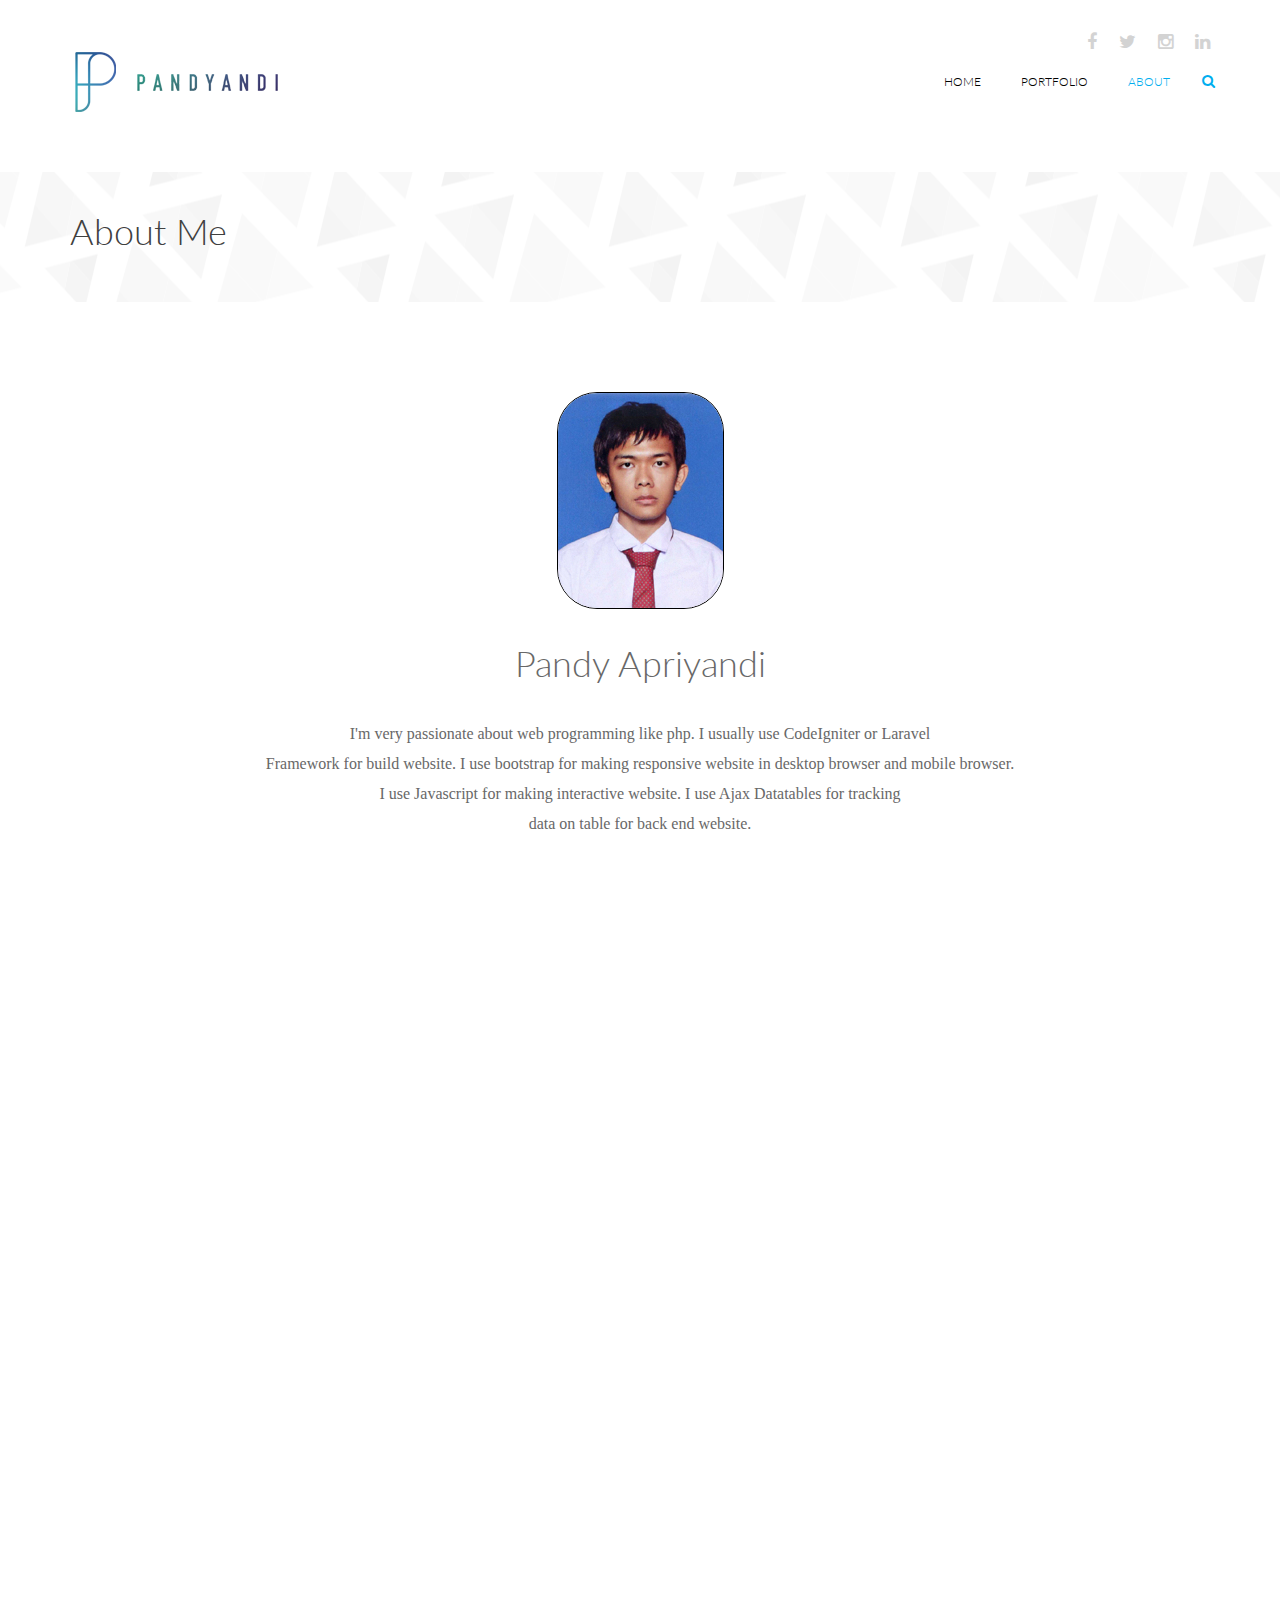
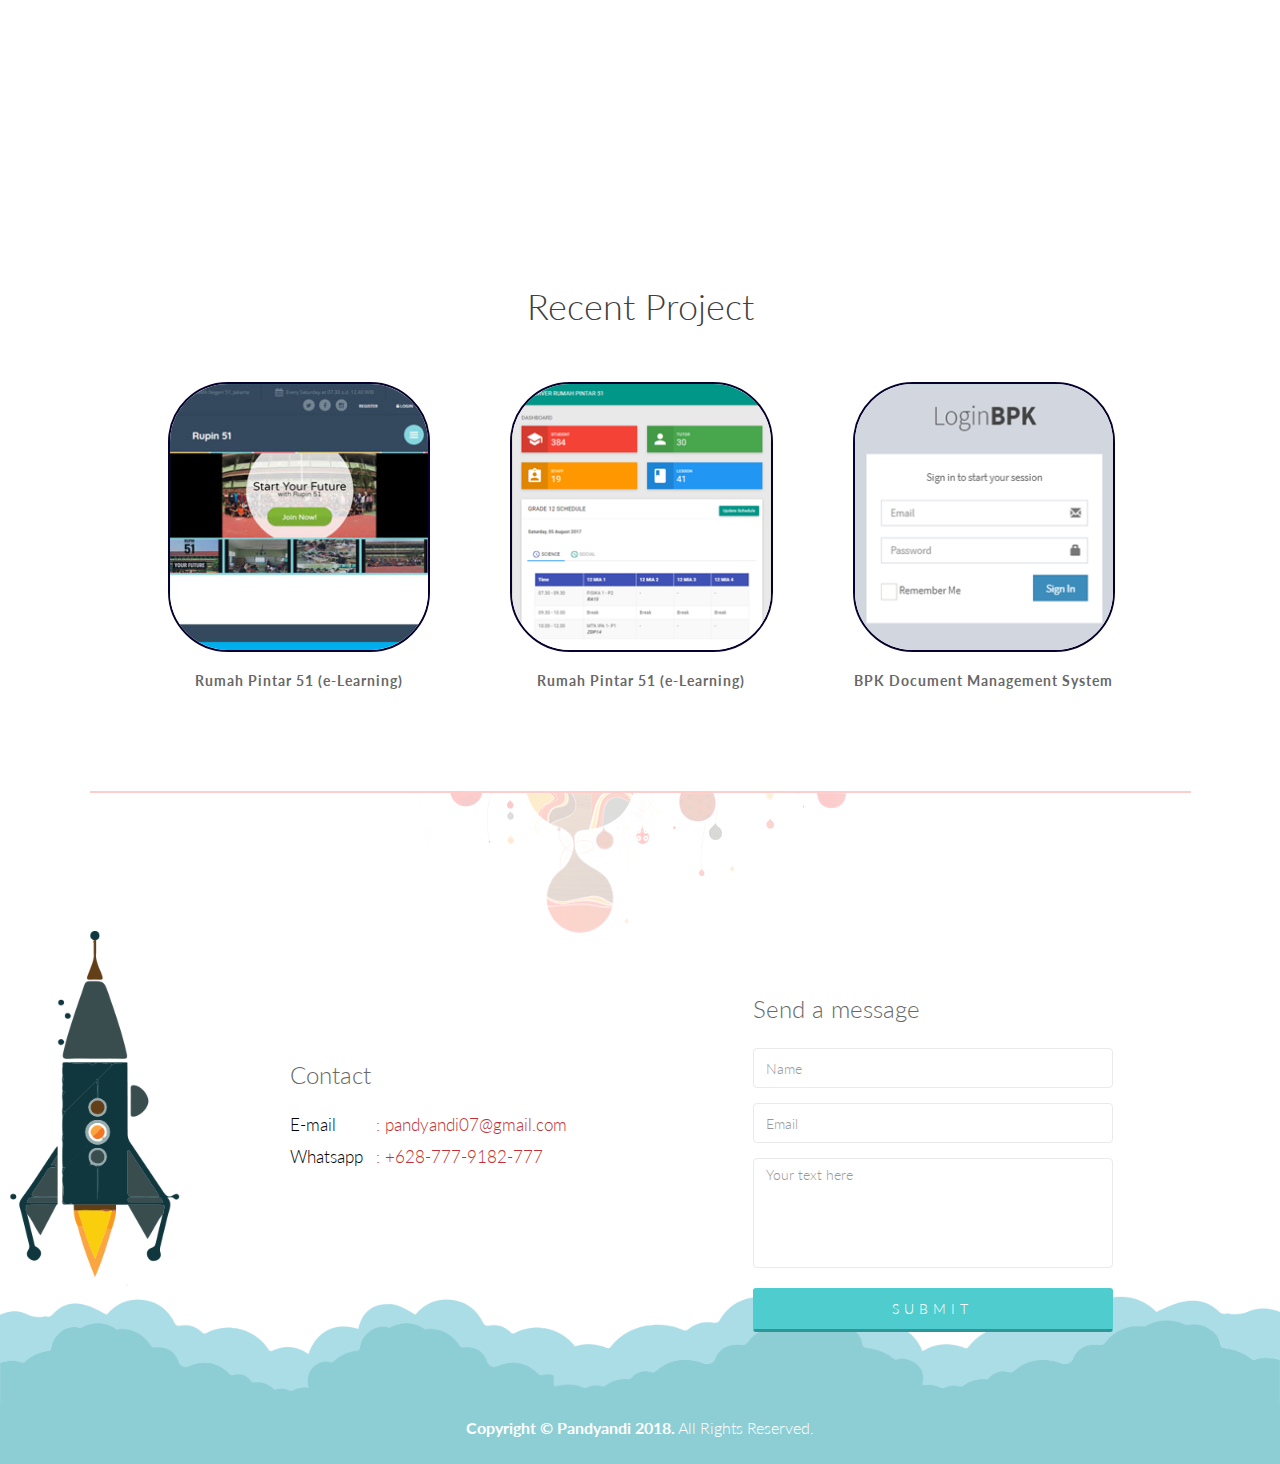
==== commit 3d6279c3: "modified portfolio and about page" ====
--- a/about.html
+++ b/about.html
@@ -57,7 +57,7 @@
                 </div>
                 <div class="collapse navbar-collapse">
                     <ul class="nav navbar-nav navbar-right">
-                        <li class="dropdown"><a href="https://pandyandi.github.io/">Home</a></li>
+                        <li class="dropdown"><a href="index.html">Home</a></li>
                         <li class="dropdown"><a href="portfolio.html">Portfolio</a></li>
                         <li class="active"><a href="about.html">About</a></li>           
                     </ul>
@@ -154,9 +154,7 @@
                                 <p><br>I am Pandy Apriyandi. I am fresh graduate from Gunadarma University. I am hard worker. Honesty and discipline is my priority. I have good communication to other. <br> <br>I like to learn something new to get new experience in working. I am very passionate about web programming like php. I usually use CodeIgniter and Laravel for making website.</p>
                             </div>
                         </div> -->
-                        <br>
-                        <br>
-                        <br>
+                        <br><br><br><br><br>
                         <div class="clients text-center wow fadeInUp" data-wow-duration="500ms" data-wow-delay="300ms">
                             <p style="margin-top: 160px"><img src="images/home/laptop.png" class="img-responsive" alt=""></p>
                             <h1 class="title">Full Stack Web Developer</h1>
@@ -203,21 +201,27 @@
                                 </div>
                             </div>
                             <div class="single-skill">
-                                <h3>Node.js</h3>
-                                <div class="progress">
-                                    <div class="progress-bar six-sec-ease-in-out" role="progressbar"  data-transition="52">52%</div>
-                                </div>
-                            </div>
-                            <div class="single-skill">
-                                <h3>Vue.js</h3>
+                                <h3>Node JS</h3>
+                                <div class="progress">
+                                    <div class="progress-bar six-sec-ease-in-out" role="progressbar"  data-transition="42">42%</div>
+                                </div>
+                            </div>
+                            <div class="single-skill">
+                                <h3>Vue Native</h3>
                                 <div class="progress">
                                     <div class="progress-bar progress-bar-success six-sec-ease-in-out" role="progressbar"  data-transition="21">21%</div>
                                 </div>
                             </div>
                             <div class="single-skill">
-                                <h3>React</h3>
-                                <div class="progress">
-                                    <div class="progress-bar progress-bar-warning six-sec-ease-in-out" role="progressbar"  data-transition="21">21%</div>
+                                <h3>React JS</h3>
+                                <div class="progress">
+                                    <div class="progress-bar six-sec-ease-in-out" style="background:crimson" role="progressbar"  data-transition="21">21%</div>
+                                </div>
+                            </div>
+                            <div class="single-skill">
+                                <h3>MySQL</h3>
+                                <div class="progress">
+                                    <div class="progress-bar six-sec-ease-in-out" style="background: coral" role="progressbar"  data-transition="82">82%</div>
                                 </div>
                             </div>
                         </div>
@@ -246,7 +250,7 @@
                             </div>
                         </div>
                         <div class="portfolio-info ">
-                            <h2>Front End RUPIN 51</h2>
+                            <h2>Rumah Pintar 51 (e-Learning)</h2>
                         </div>
                     </div>
                 </div>
@@ -264,7 +268,7 @@
                             </div>
                         </div>
                         <div class="portfolio-info ">
-                            <h2>Back End RUPIN 51</h2>
+                            <h2>Rumah Pintar 51 (e-Learning)</h2>
                         </div>
                     </div>
                 </div>
--- a/css/main.css
+++ b/css/main.css
@@ -1088,7 +1088,7 @@
   text-align: center;
   font-weight: bold;
   line-height: 2.0;
-  text-transform: uppercase;
+  /* text-transform: uppercase; */
   letter-spacing: 1px;
   margin-top: 0cm;
   margin-bottom: 2cm;
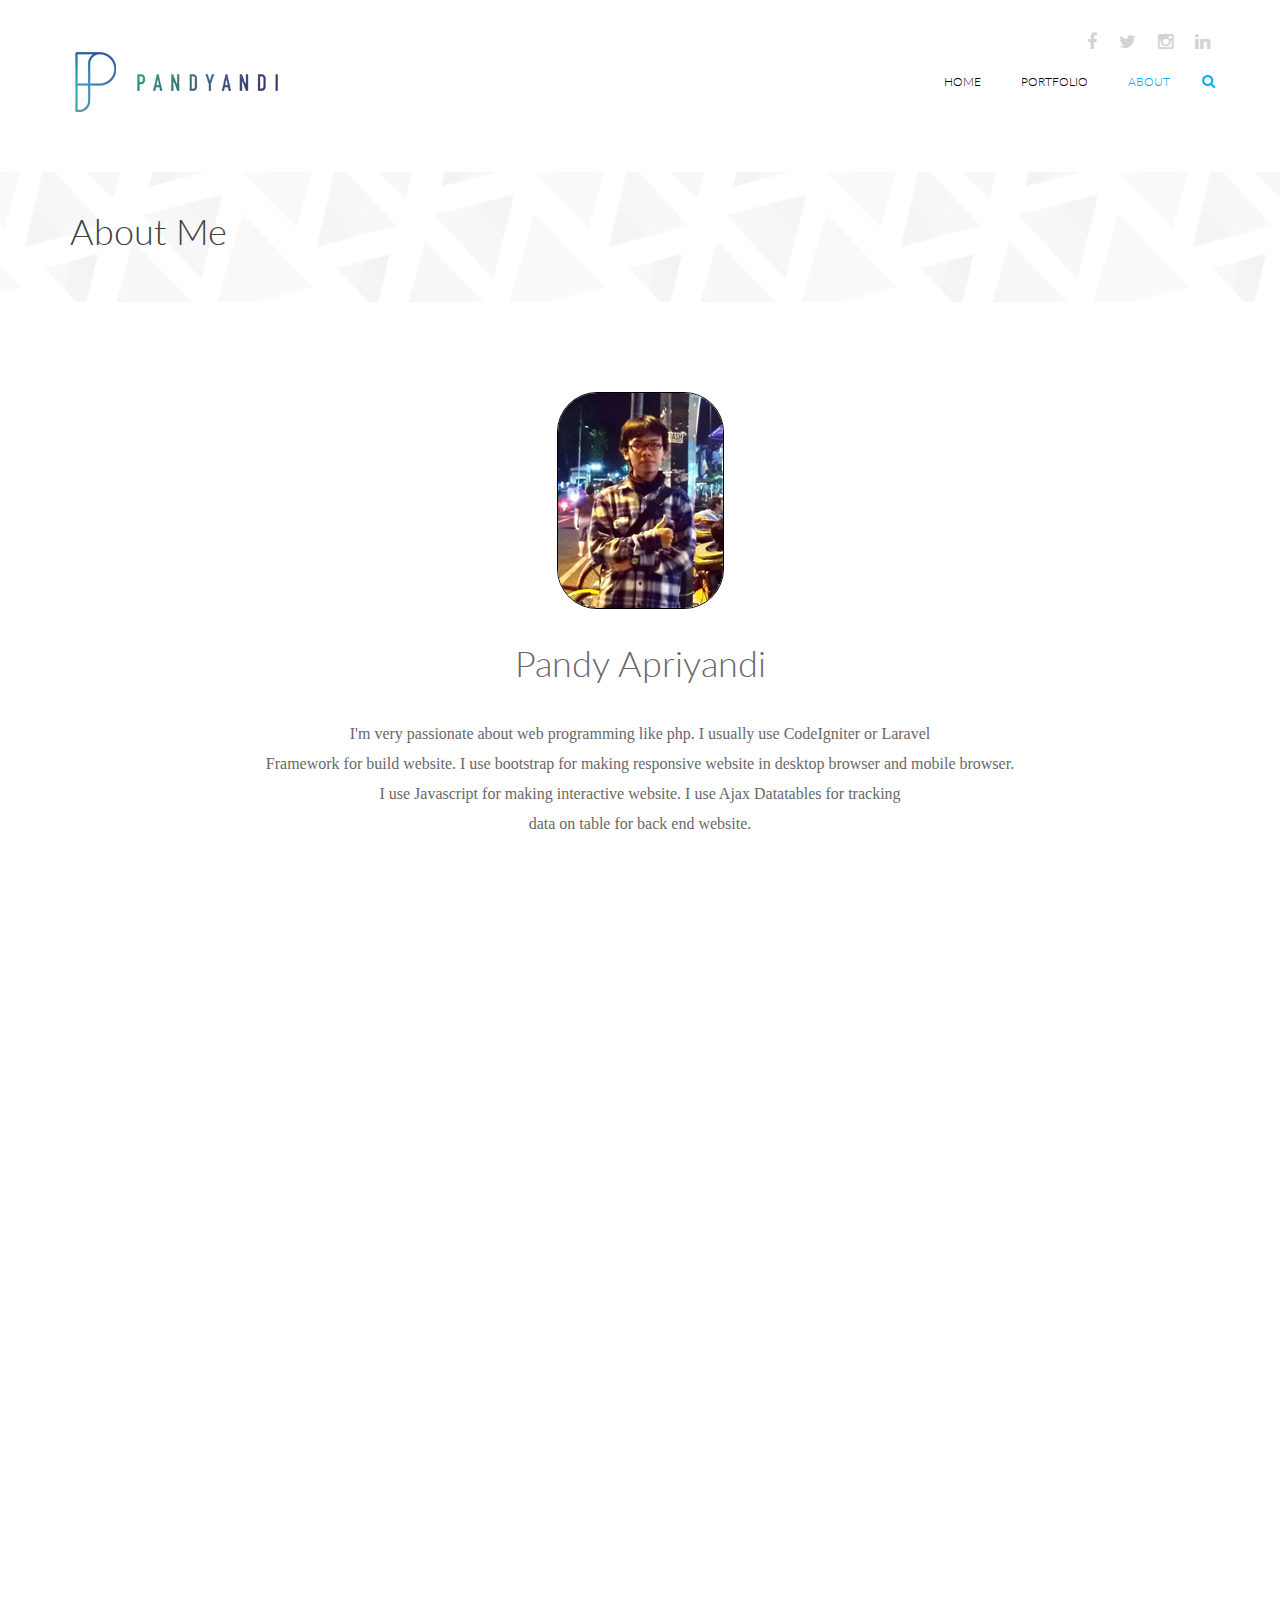
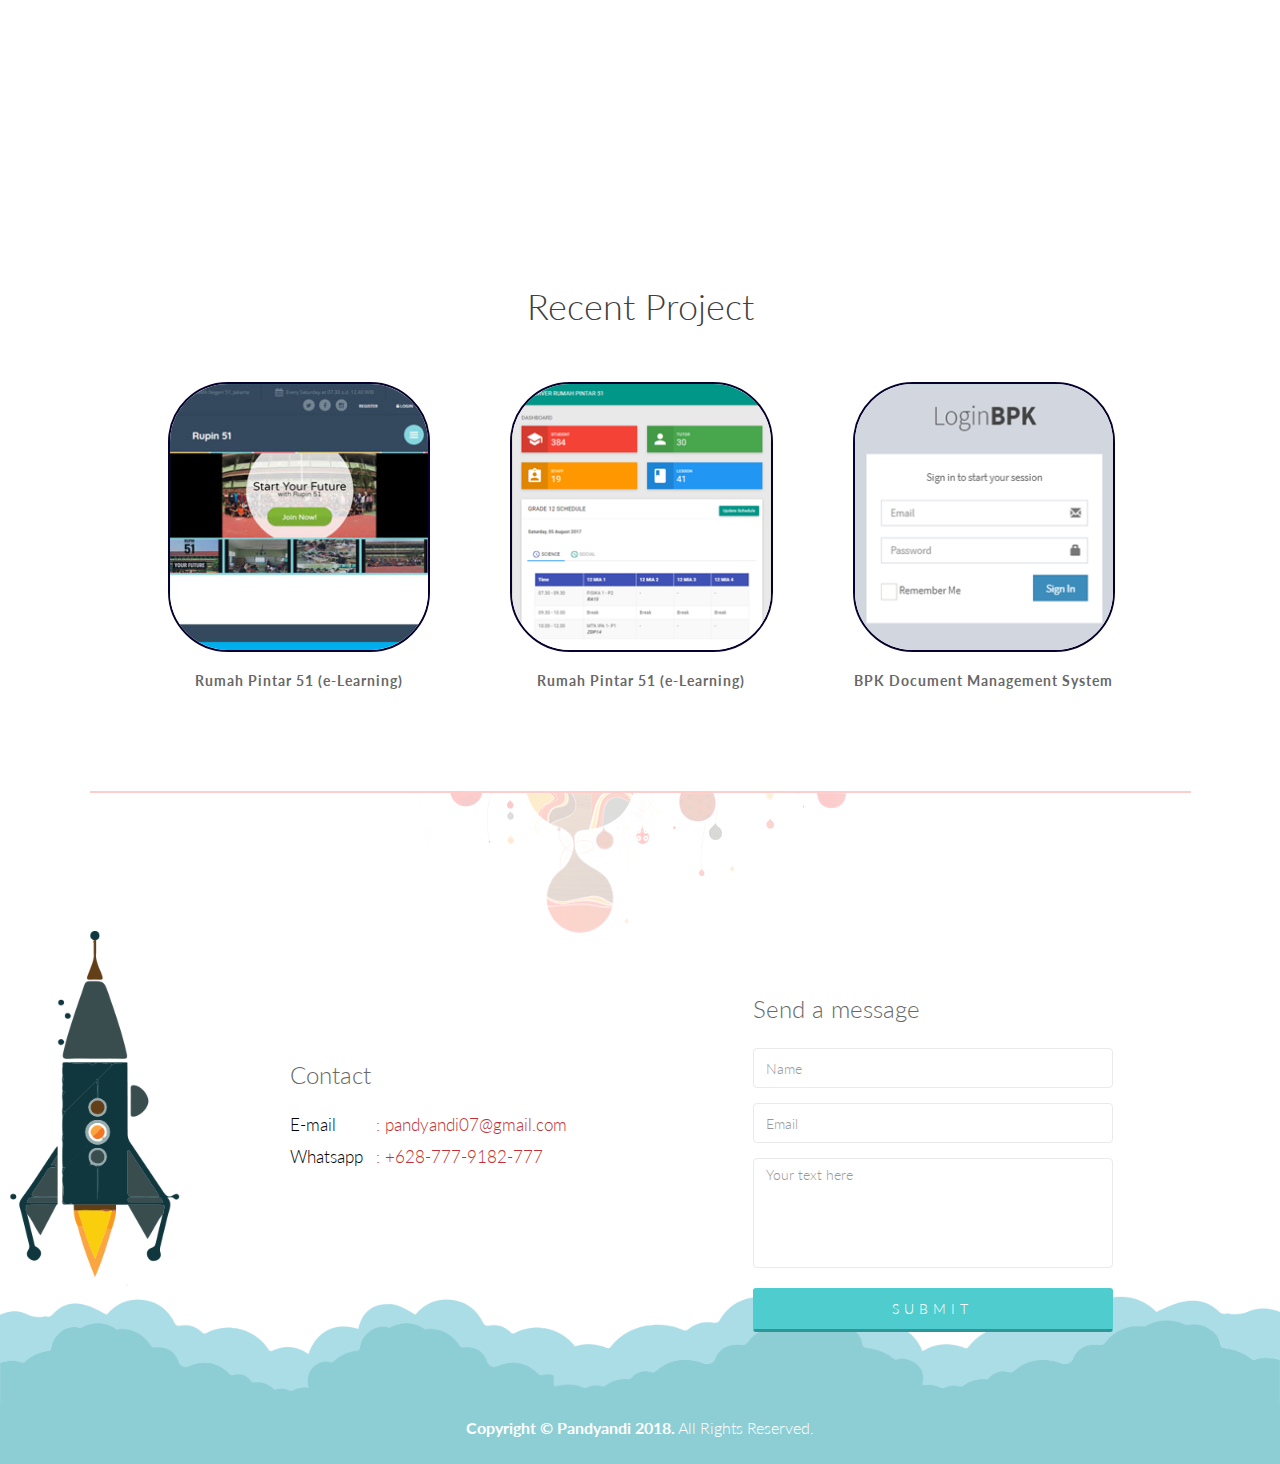
==== commit cd63e44e: "change photo" ====
--- a/about.html
+++ b/about.html
@@ -96,7 +96,7 @@
         <div class="container">
             <div class="row">
                 <div class="col-sm-12 text-center">
-                    <img src="images/aboutus/photo.png" class="margin-bottom photo" alt="">
+                    <img src="images/aboutus/photo2.png" class="margin-bottom photo" alt="">
                     <h1 class="margin-bottom">Pandy Apriyandi</h1>
                     <div class="row">   
                         <div class="col-sm-2"></div>
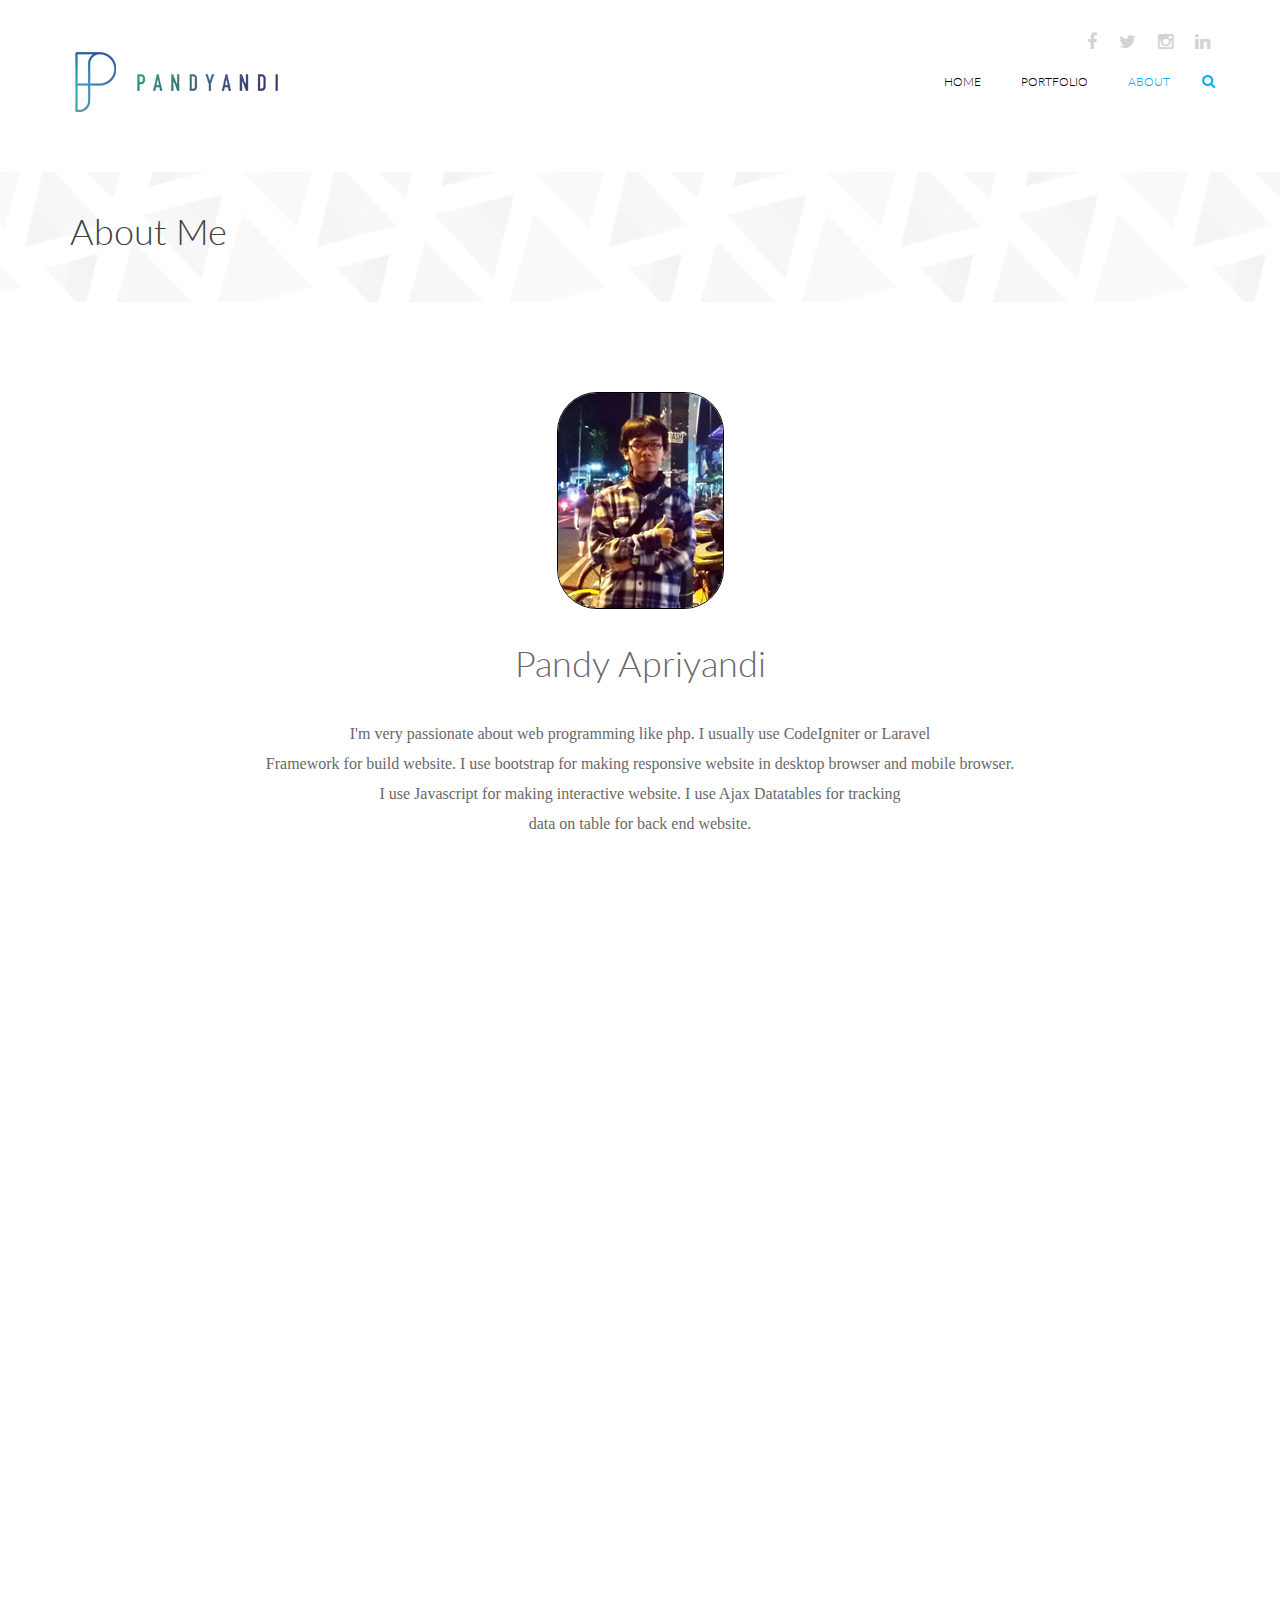
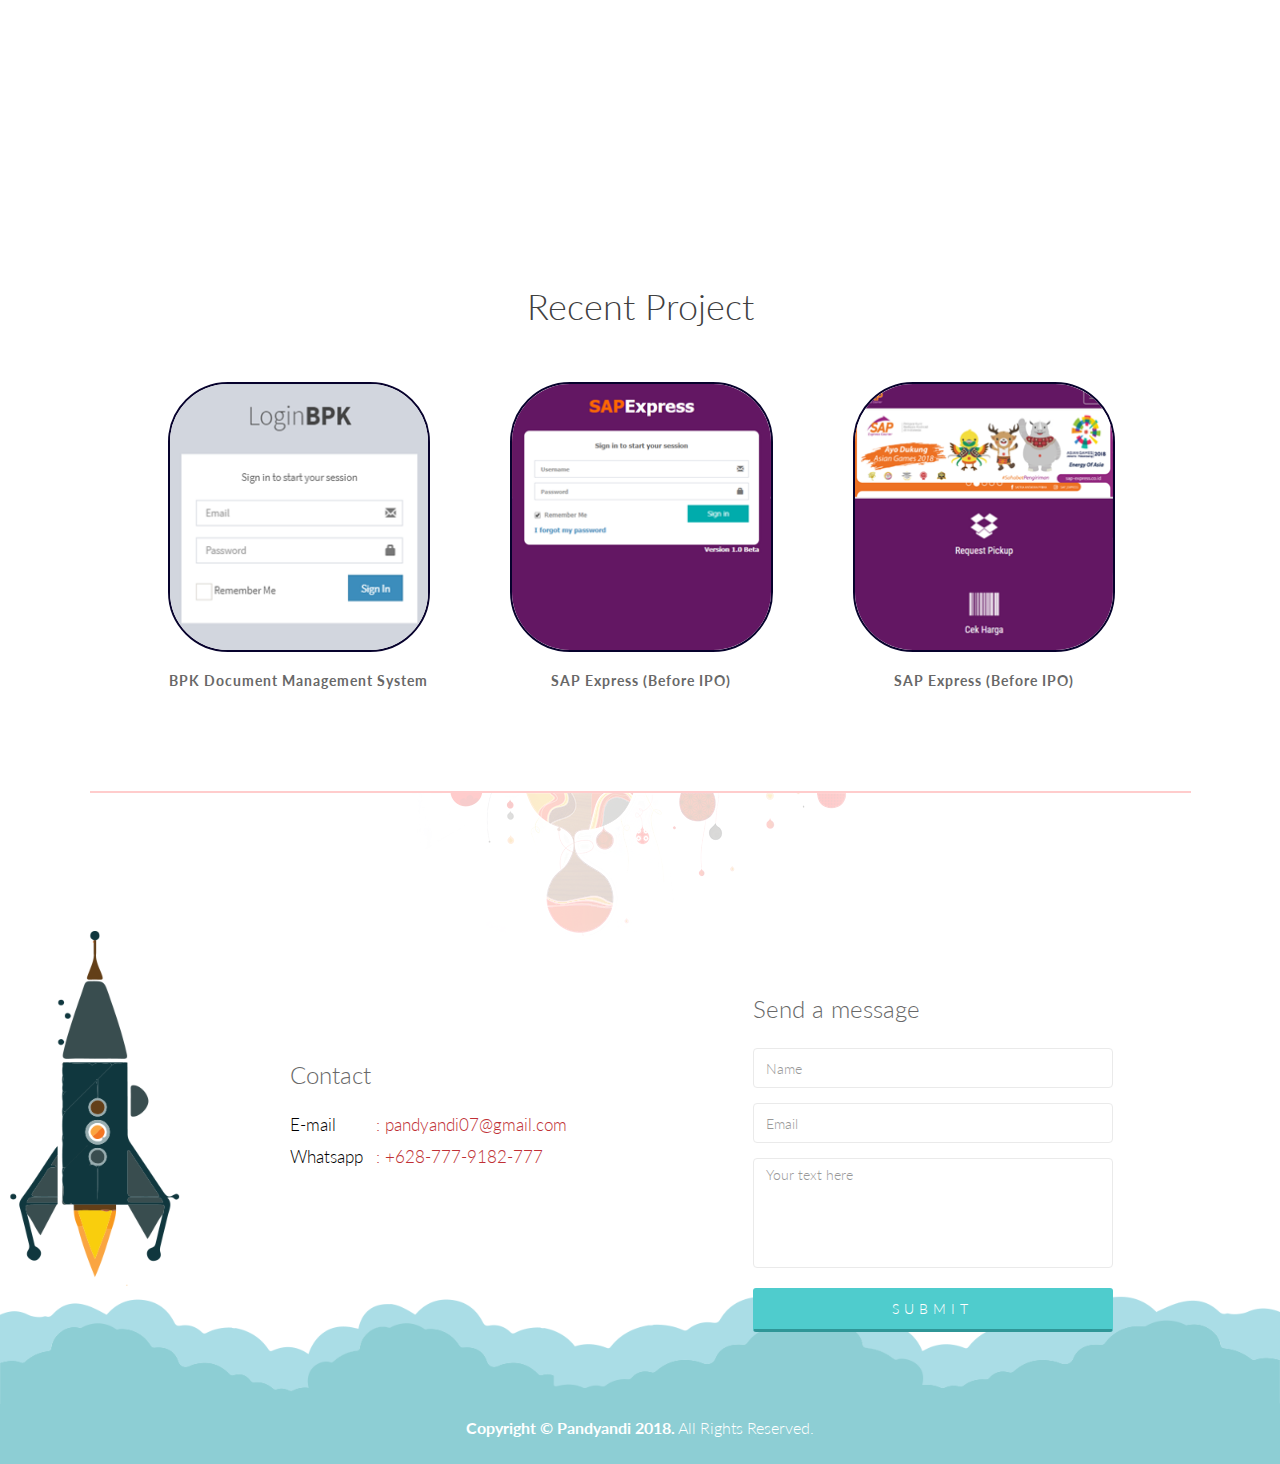
==== commit 05fbf981: "add about content" ====
--- a/about.html
+++ b/about.html
@@ -240,42 +240,6 @@
                     <div class="portfolio-wrapper">
                         <div class="portfolio-single">
                             <div class="portfolio-thumb">
-                                <img src="images/portfolio/1.png" class="img-responsive2" alt="">
-                            </div>
-                            <div class="portfolio-view">
-                                <ul class="nav nav-pills">
-                                    <li><a href="http://www.rupin51.org/"  target="_blank"><i class="fa fa-link"></i></a></li>
-                                    <li><a href="images/portfolio/home.png" data-lightbox="example-set"><i class="fa fa-eye"></i></a></li>
-                                </ul>
-                            </div>
-                        </div>
-                        <div class="portfolio-info ">
-                            <h2>Rumah Pintar 51 (e-Learning)</h2>
-                        </div>
-                    </div>
-                </div>
-                <div class="col-sm-3" style="margin-right: 50px">
-                    <div class="portfolio-wrapper">
-                        <div class="portfolio-single">
-                            <div class="portfolio-thumb">
-                                <img src="images/portfolio/staffrupin/small dashboard.png" class="img-responsive2" alt="">
-                            </div>
-                            <div class="portfolio-view">
-                                <ul class="nav nav-pills">
-                                    <li><a href="http://www.staff.rupin51.org/" target="_blank"><i class="fa fa-link"></i></a></li>
-                                    <li><a href="images/portfolio/staffrupin/dashboard.png" data-lightbox="example-set"><i class="fa fa-eye"></i></a></li>
-                                </ul>
-                            </div>
-                        </div>
-                        <div class="portfolio-info ">
-                            <h2>Rumah Pintar 51 (e-Learning)</h2>
-                        </div>
-                    </div>
-                </div>
-                <div class="col-sm-3">
-                    <div class="portfolio-wrapper">
-                        <div class="portfolio-single">
-                            <div class="portfolio-thumb">
                                 <img src="images/portfolio/bpk/small bpk login.png" class="img-responsive2" alt="">
                             </div>
                             <div class="portfolio-view">
@@ -287,6 +251,42 @@
                         </div>
                         <div class="portfolio-info ">
                             <h2>BPK Document Management System</h2>
+                        </div>
+                    </div>
+                </div>
+                <div class="col-sm-3" style="margin-right: 50px">
+                    <div class="portfolio-wrapper">
+                        <div class="portfolio-single">
+                            <div class="portfolio-thumb">
+                                <img src="images/portfolio/thumbnails/sap login old.png" class="img-responsive2" alt="">
+                            </div>
+                            <div class="portfolio-view">
+                                <ul class="nav nav-pills">
+                                    <li><a href="http://sap-express.id/dashboard/site/login" target="_blank"><i class="fa fa-link"></i></a></li>
+                                    <li><a href="images/portfolio/sap login old.png" data-lightbox="example-set"><i class="fa fa-eye"></i></a></li>
+                                </ul>
+                            </div>
+                        </div>
+                        <div class="portfolio-info ">
+                            <h2>SAP Express (Before IPO)</h2>
+                        </div>
+                    </div>
+                </div>
+                <div class="col-sm-3">
+                    <div class="portfolio-wrapper">
+                        <div class="portfolio-single">
+                            <div class="portfolio-thumb">
+                                <img src="images/portfolio/thumbnails/sap front old.png" class="img-responsive2" alt="">
+                            </div>
+                            <div class="portfolio-view">
+                                <ul class="nav nav-pills">
+                                    <li><a href="http://sap-express.id/" target="_blank"><i class="fa fa-link"></i></a></li>
+                                    <li><a href="images/portfolio/sap front old.png" data-lightbox="example-set"><i class="fa fa-eye"></i></a></li>
+                                </ul>
+                            </div>
+                        </div>
+                        <div class="portfolio-info ">
+                            <h2>SAP Express (Before IPO)</h2>
                         </div>
                     </div>
                 </div>
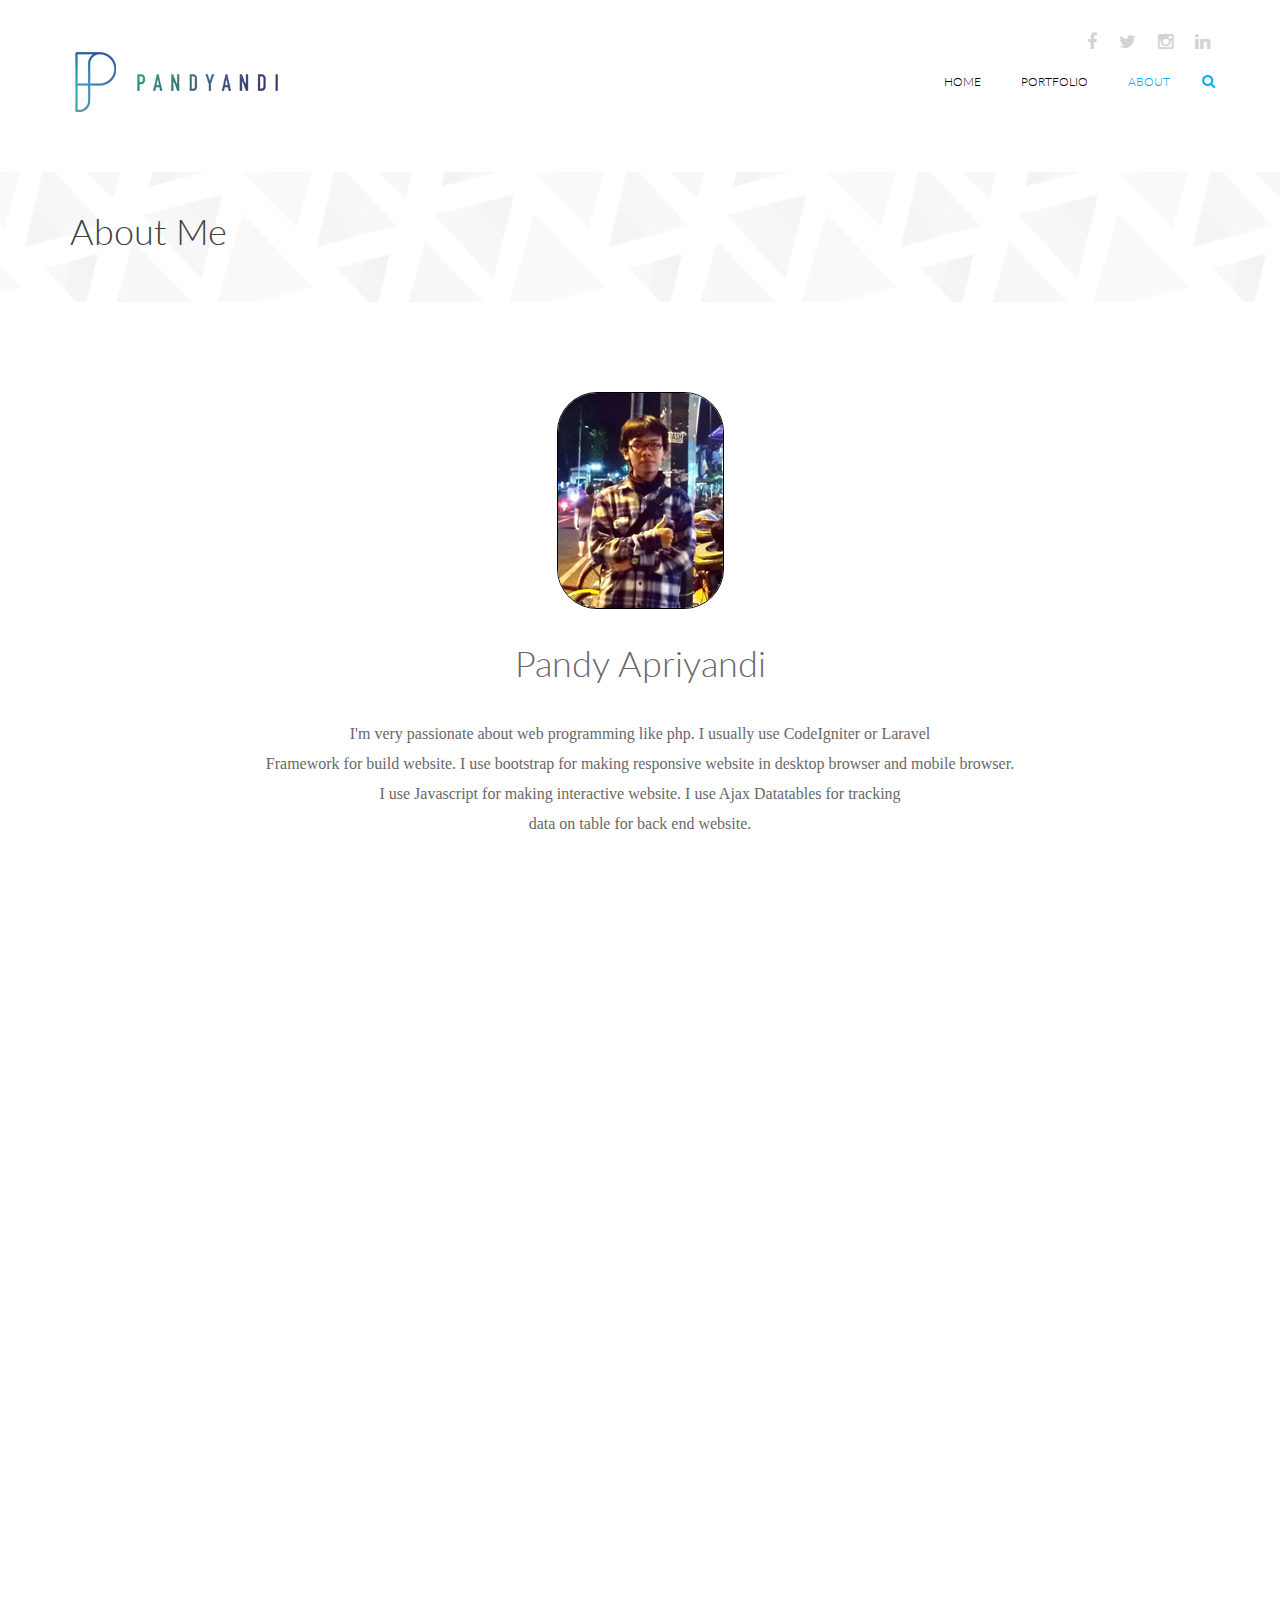
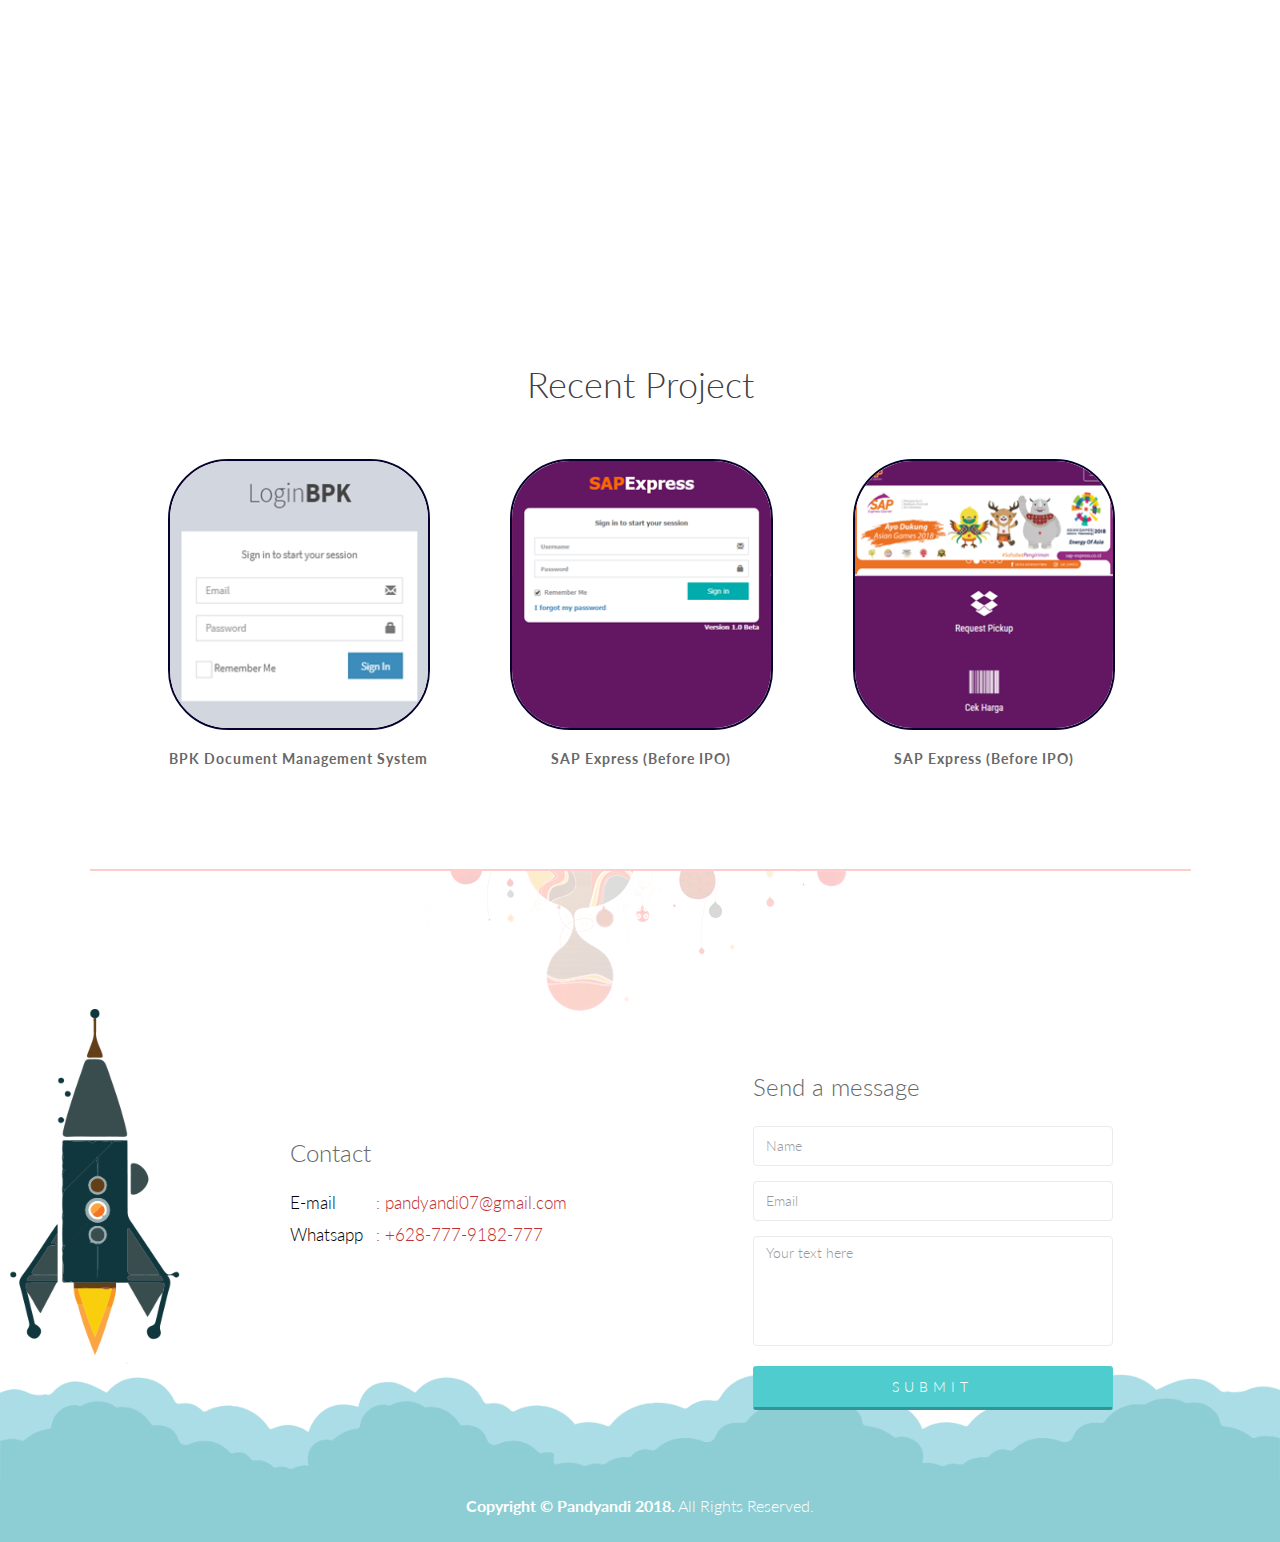
==== commit 8120d27a: "add content on about page" ====
--- a/about.html
+++ b/about.html
@@ -198,6 +198,12 @@
                                 <h3>CodeIgniter/Laravel</h3>
                                 <div class="progress">
                                     <div class="progress-bar progress-bar-primary six-sec-ease-in-out" role="progressbar"  data-transition="84">84%</div>
+                                </div>
+                            </div>
+                            <div class="single-skill">
+                                <h3>Yii2</h3>
+                                <div class="progress">
+                                    <div class="progress-bar six-sec-ease-in-out" style="background:darkmagenta" role="progressbar"  data-transition="65">65%</div>
                                 </div>
                             </div>
                             <div class="single-skill">
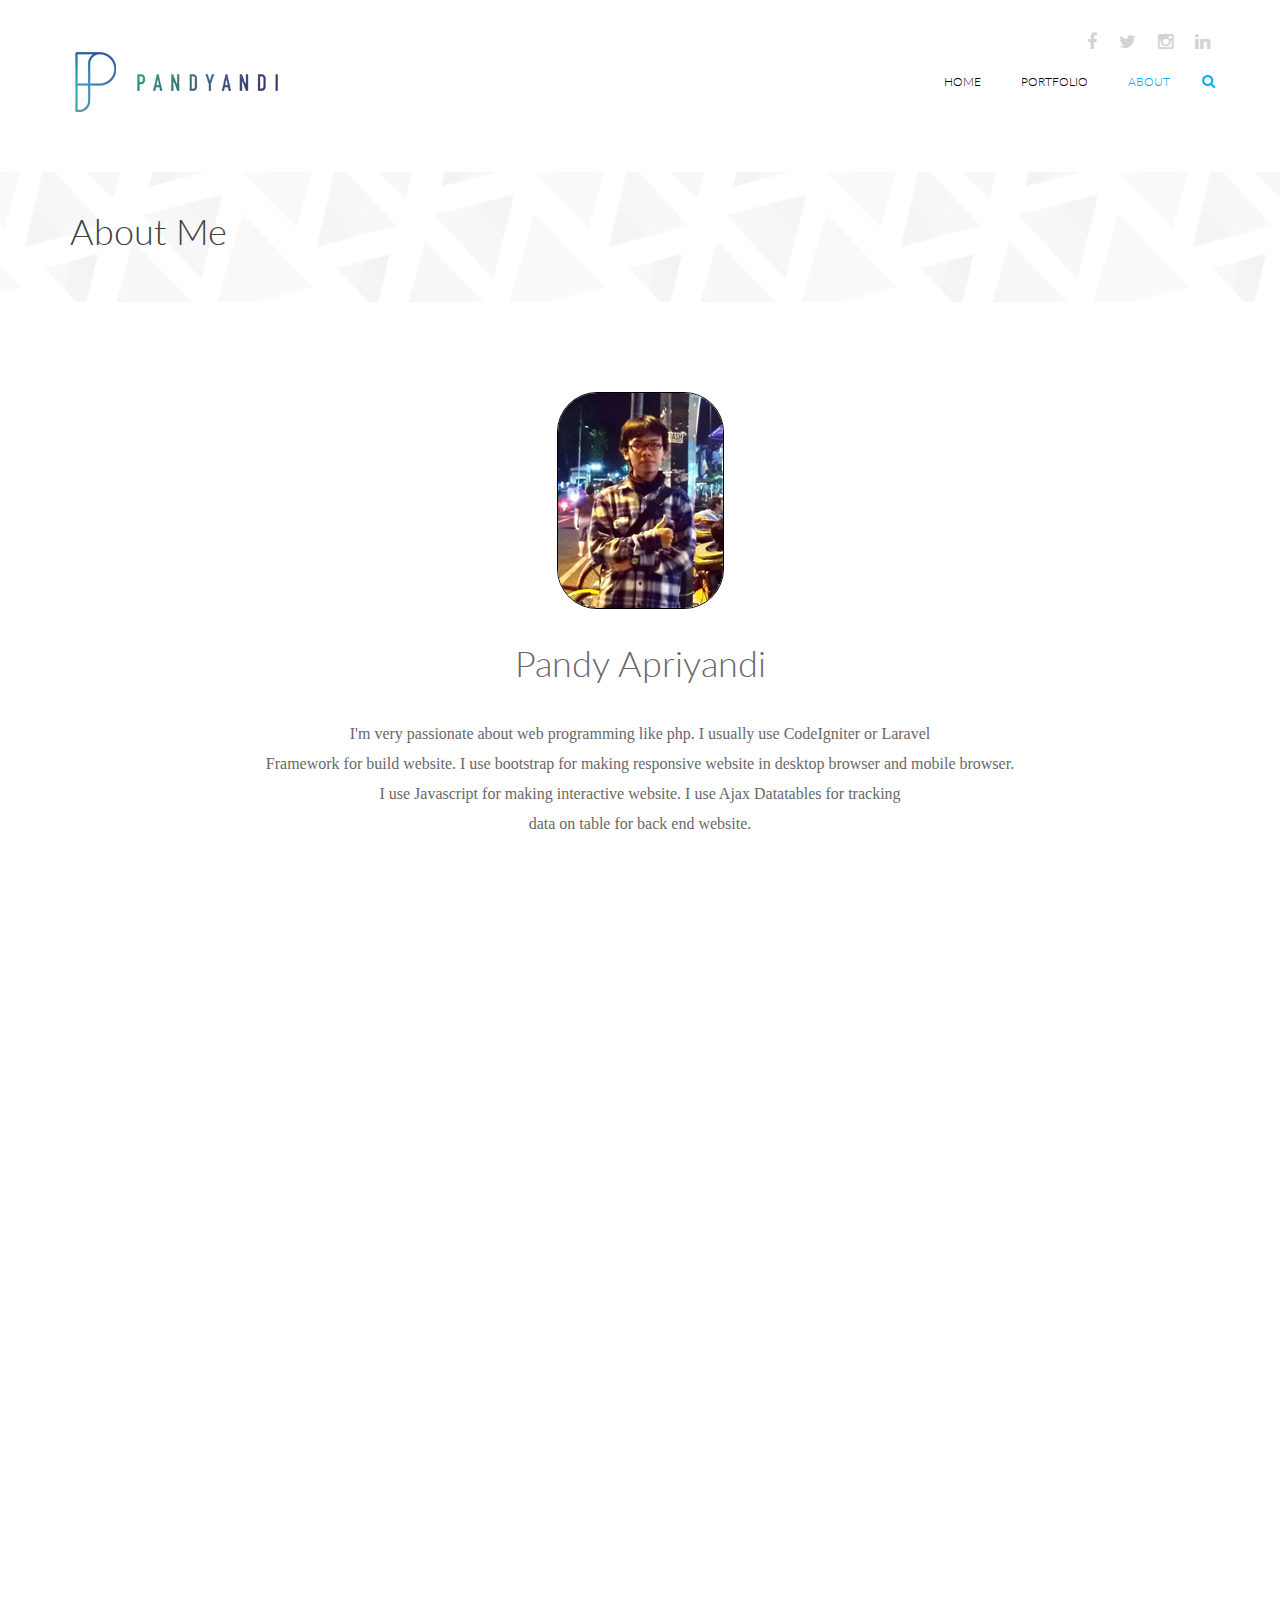
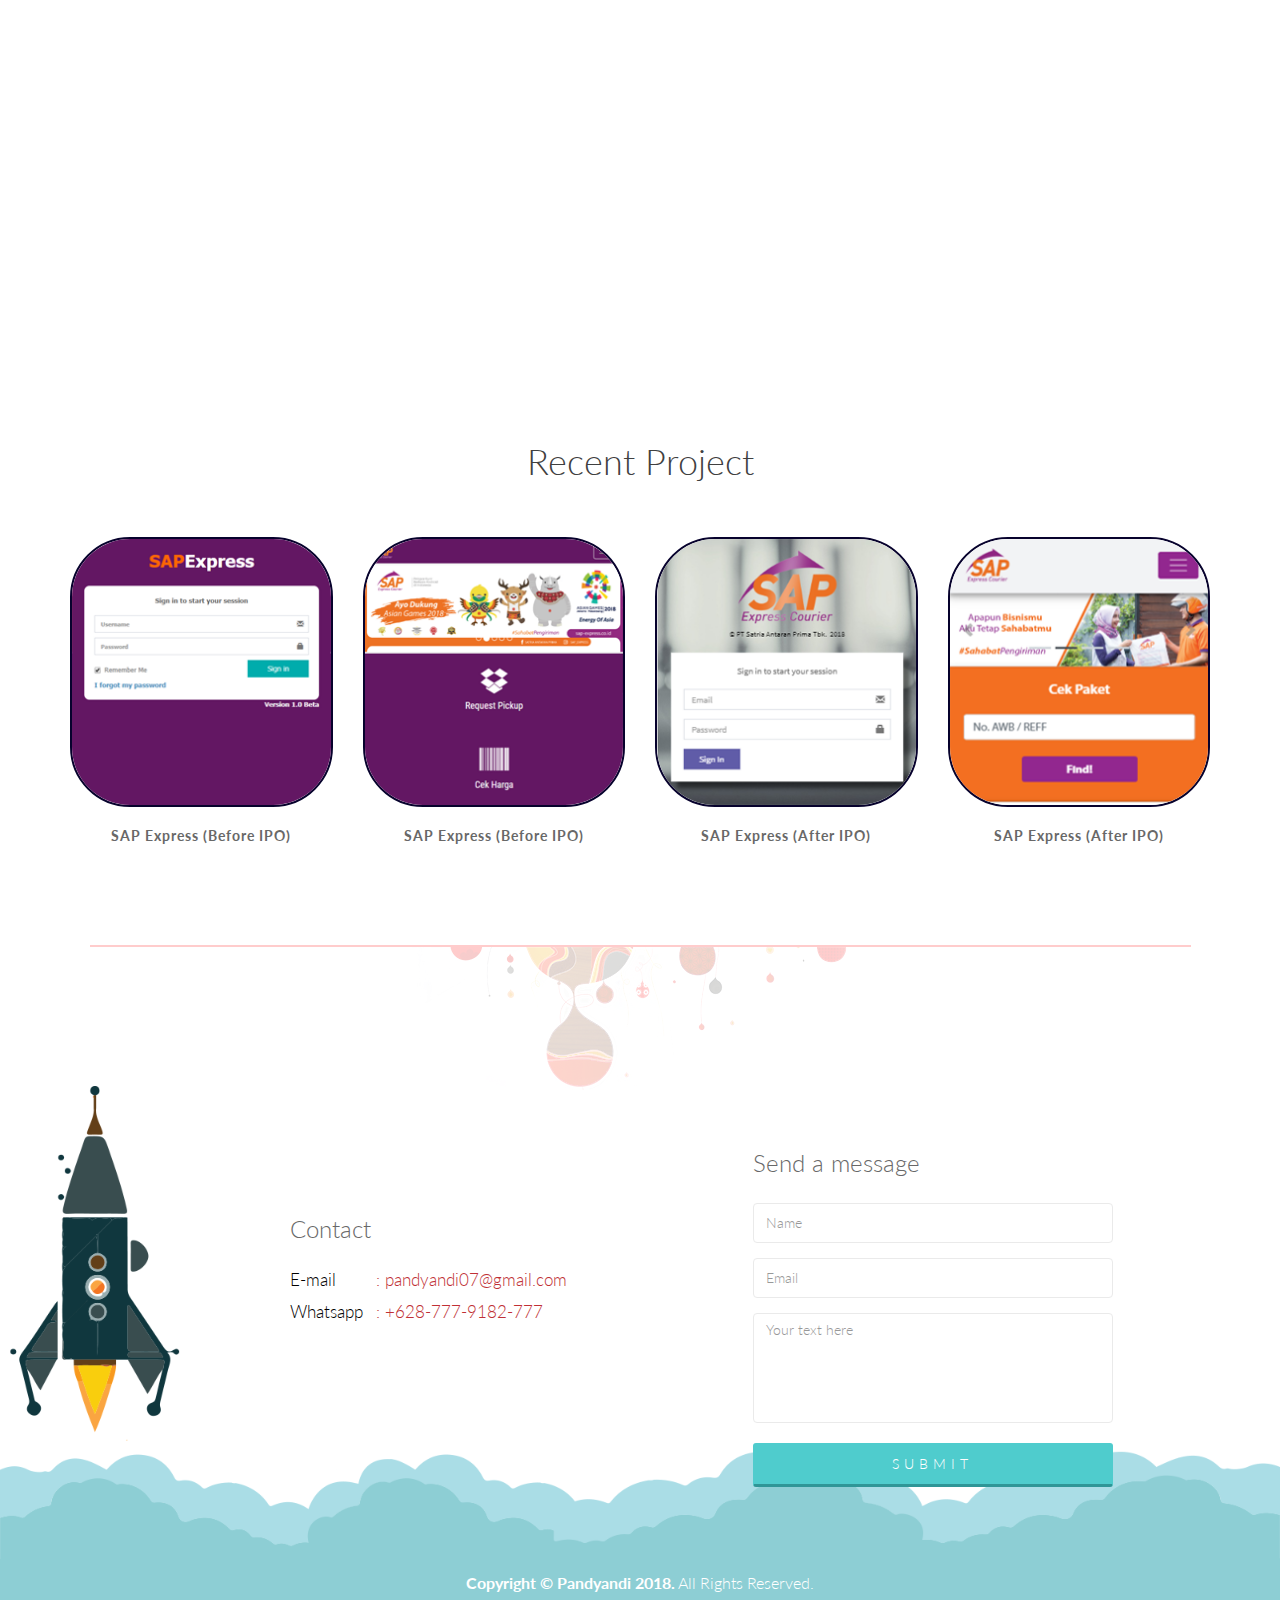
==== commit 0518b7d0: "modified portfolio and about page" ====
--- a/about.html
+++ b/about.html
@@ -230,6 +230,12 @@
                                     <div class="progress-bar six-sec-ease-in-out" style="background: coral" role="progressbar"  data-transition="82">82%</div>
                                 </div>
                             </div>
+                            <div class="single-skill">
+                                <h3>Rest API</h3>
+                                <div class="progress">
+                                    <div class="progress-bar progress-bar-warning six-sec-ease-in-out" role="progressbar"  data-transition="71">71%</div>
+                                </div>
+                            </div>
                         </div>
                     </div>
                 </div>
@@ -240,27 +246,7 @@
         <div class="container">
             <div class="row">
                 <h1 class="title text-center">Recent Project</h1>
-                <div class="col-sm-1">
-                </div>
-                <div class="col-sm-3" style="margin-right: 50px">
-                    <div class="portfolio-wrapper">
-                        <div class="portfolio-single">
-                            <div class="portfolio-thumb">
-                                <img src="images/portfolio/bpk/small bpk login.png" class="img-responsive2" alt="">
-                            </div>
-                            <div class="portfolio-view">
-                                <ul class="nav nav-pills">
-                                    <li><a href="http://bpk.kampungusaha.com/login" target="_blank"><i class="fa fa-link"></i></a></li>
-                                    <li><a href="images/portfolio/bpk/bpk login.png" data-lightbox="example-set"><i class="fa fa-eye"></i></a></li>
-                                </ul>
-                            </div>
-                        </div>
-                        <div class="portfolio-info ">
-                            <h2>BPK Document Management System</h2>
-                        </div>
-                    </div>
-                </div>
-                <div class="col-sm-3" style="margin-right: 50px">
+                <div class="col-sm-3">
                     <div class="portfolio-wrapper">
                         <div class="portfolio-single">
                             <div class="portfolio-thumb">
@@ -273,7 +259,7 @@
                                 </ul>
                             </div>
                         </div>
-                        <div class="portfolio-info ">
+                        <div class="portfolio-info">
                             <h2>SAP Express (Before IPO)</h2>
                         </div>
                     </div>
@@ -291,12 +277,47 @@
                                 </ul>
                             </div>
                         </div>
-                        <div class="portfolio-info ">
+                        <div class="portfolio-info">
                             <h2>SAP Express (Before IPO)</h2>
                         </div>
                     </div>
                 </div>
-                <div class="col-sm-1"></div>
+                <div class="col-sm-3">
+                    <div class="portfolio-wrapper">
+                        <div class="portfolio-single">
+                            <div class="portfolio-thumb">
+                                <img src="images/portfolio/thumbnails/sap login new.png" class="img-responsive2" alt="">
+                            </div>
+                            <div class="portfolio-view">
+                                <ul class="nav nav-pills">
+                                    <li><a href="http://sap-express.id/dashboard/site/login" target="_blank"><i class="fa fa-link"></i></a></li>
+                                    <li><a href="images/portfolio/sap login new.png" data-lightbox="example-set"><i class="fa fa-eye"></i></a></li>
+                                </ul>
+                            </div>
+                        </div>
+                        <div class="portfolio-info">
+                            <h2>SAP Express (After IPO)</h2>
+                        </div>
+                    </div>
+                </div>
+                <div class="col-sm-3">
+                    <div class="portfolio-wrapper">
+                        <div class="portfolio-single">
+                            <div class="portfolio-thumb">
+                                <img src="images/portfolio/thumbnails/sap front new.png" class="img-responsive2" alt="">
+                            </div>
+                            <div class="portfolio-view">
+                                <ul class="nav nav-pills">
+                                    <li><a href="http://sap-express.id/" target="_blank"><i class="fa fa-link"></i></a></li>
+                                    <li><a href="images/portfolio/sap front new.png" data-lightbox="example-set"><i class="fa fa-eye"></i></a></li>
+                                </ul>
+                            </div>
+                        </div>
+                        <div class="portfolio-info">
+                            <h2>SAP Express (After IPO)</h2>
+                        </div>
+                    </div>
+                </div>
             </div>
         </div>
     </section>
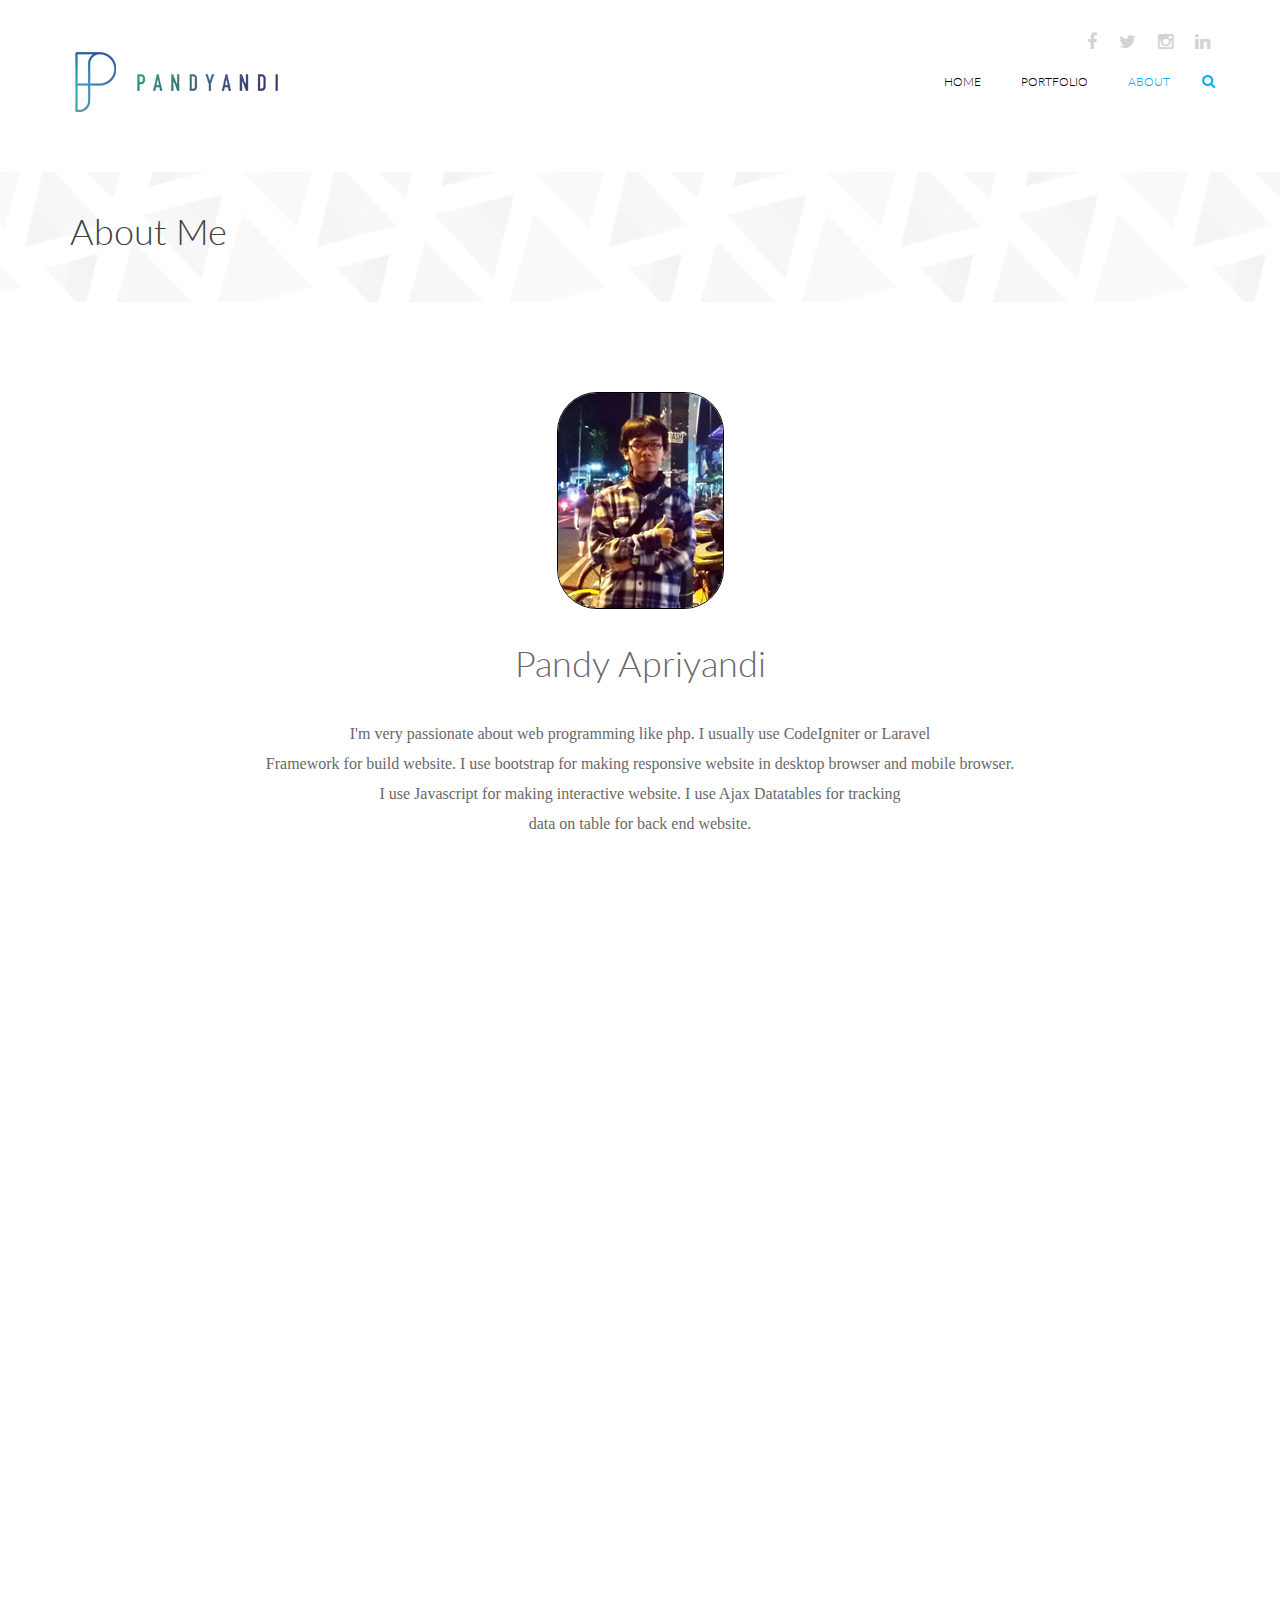
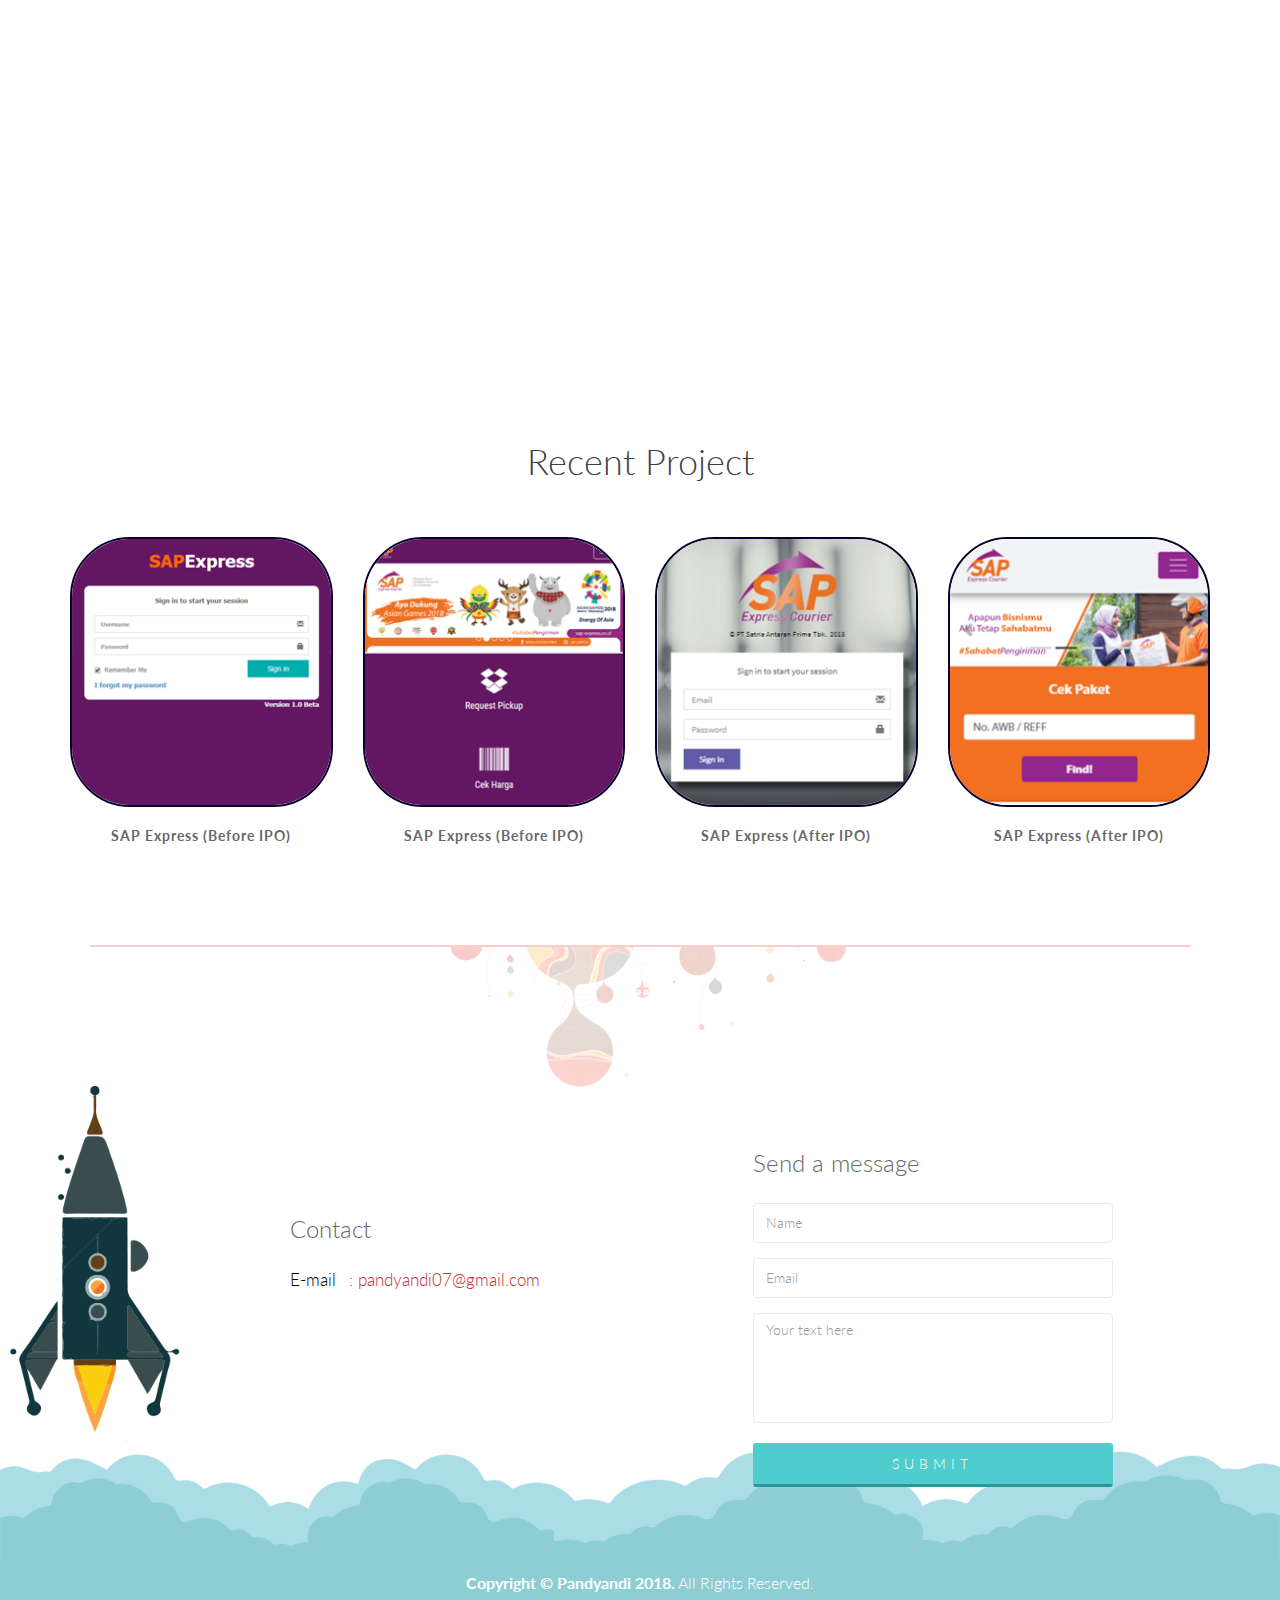
==== commit e6676b17: "remove phone" ====
--- a/about.html
+++ b/about.html
@@ -22,6 +22,16 @@
     <link rel="apple-touch-icon-precomposed" sizes="114x114" href="images/ico/apple-touch-icon-114-precomposed.png">
     <link rel="apple-touch-icon-precomposed" sizes="72x72" href="images/ico/apple-touch-icon-72-precomposed.png">
     <link rel="apple-touch-icon-precomposed" href="images/ico/apple-touch-icon-57-precomposed.png">
+
+    <!-- Global site tag (gtag.js) - Google Analytics -->
+    <script async src="https://www.googletagmanager.com/gtag/js?id=UA-127756596-1"></script>
+    <script>
+        window.dataLayer = window.dataLayer || [];
+        function gtag(){dataLayer.push(arguments);}
+        gtag('js', new Date());
+
+        gtag('config', 'UA-127756596-1');
+    </script>
 </head><!--/head-->
 
 <body>
@@ -559,14 +569,14 @@
                                     <p  style="font-size:17px;line-height: 130%;"><a href="mailto:pandyandi07@gmail.com">: pandyandi07@gmail.com</a></p>
                                 </td>
                             </tr>
-                            <tr>
+                            <!-- <tr>
                                 <td>
                                     <p  style="font-size:17px;line-height: 130%;">Whatsapp&emsp;</p>
                                 </td>
                                 <td>
                                     <p  style="font-size:17px;line-height: 130%;"><a href="callto:+6287779182777">: +628-777-9182-777</a> <br></p>
                                 </td>
-                            </tr>
+                            </tr> -->
                         </table>
                         </address>
 
